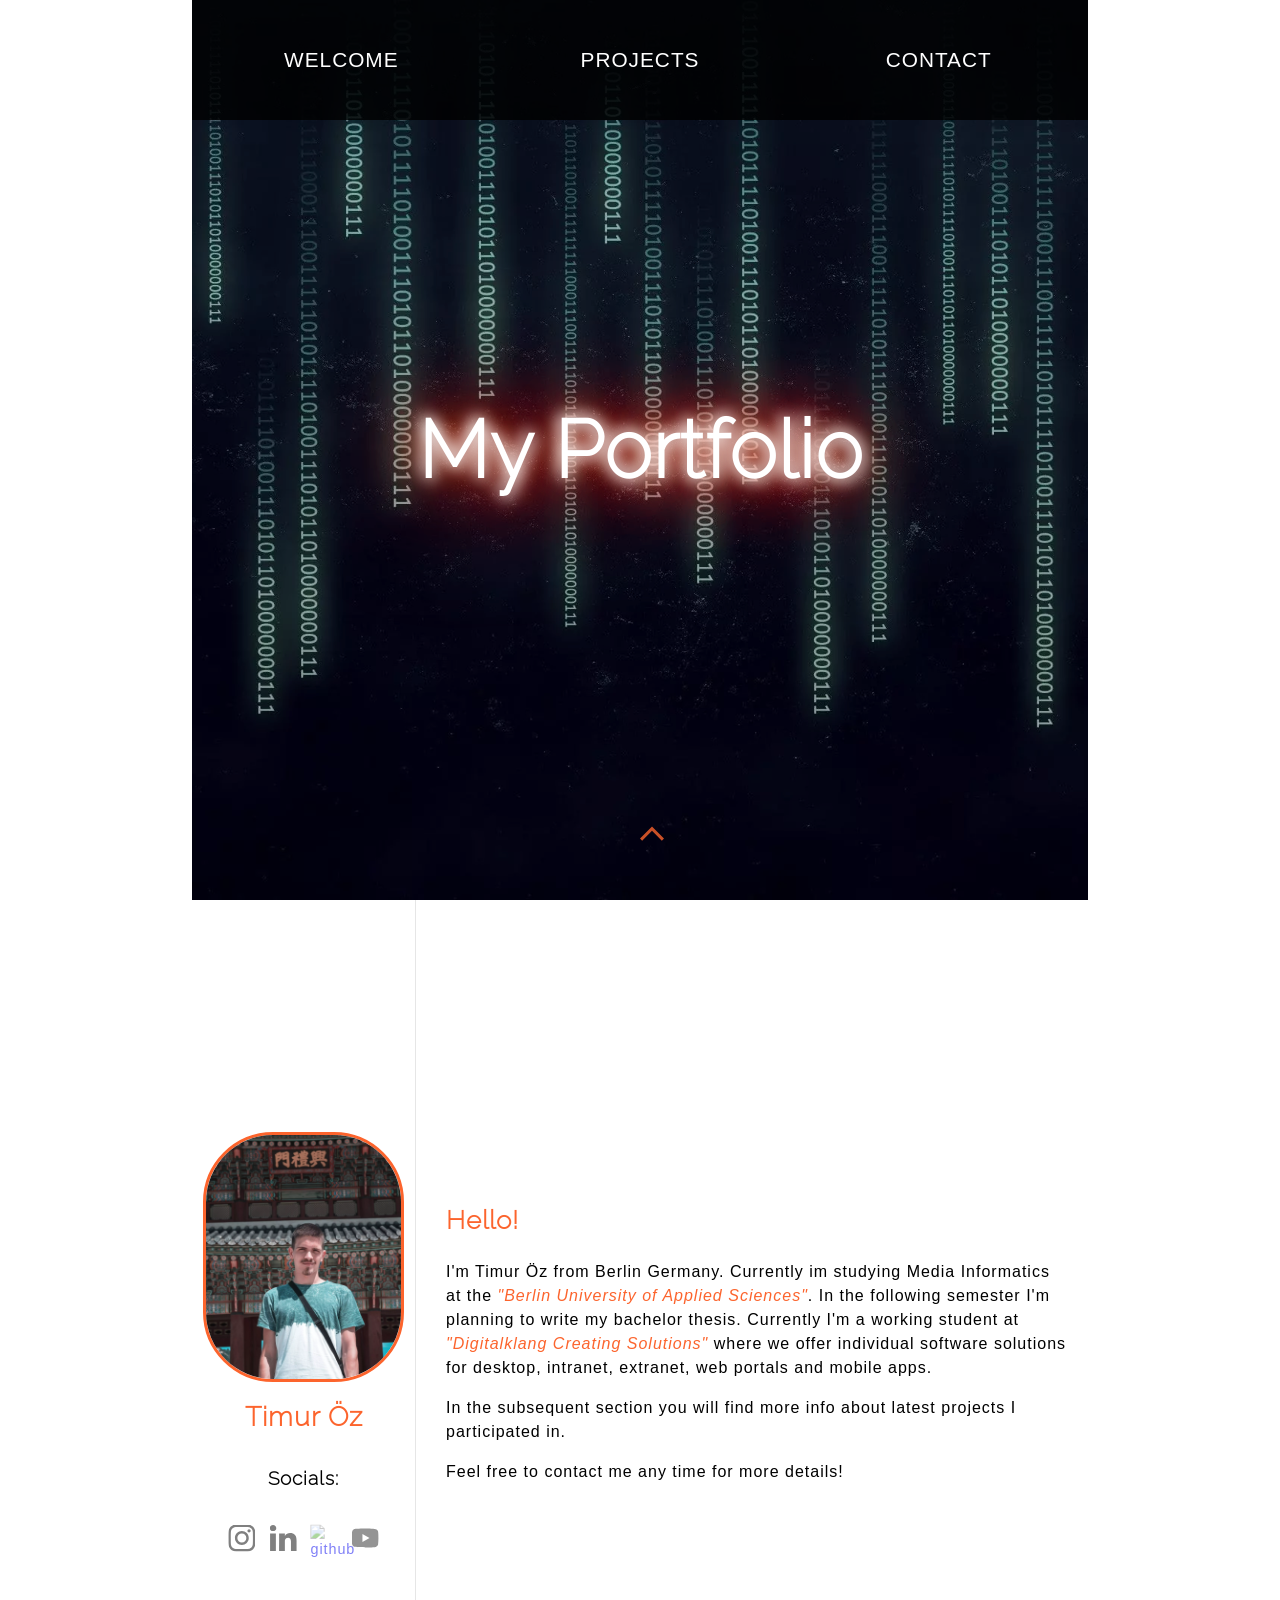
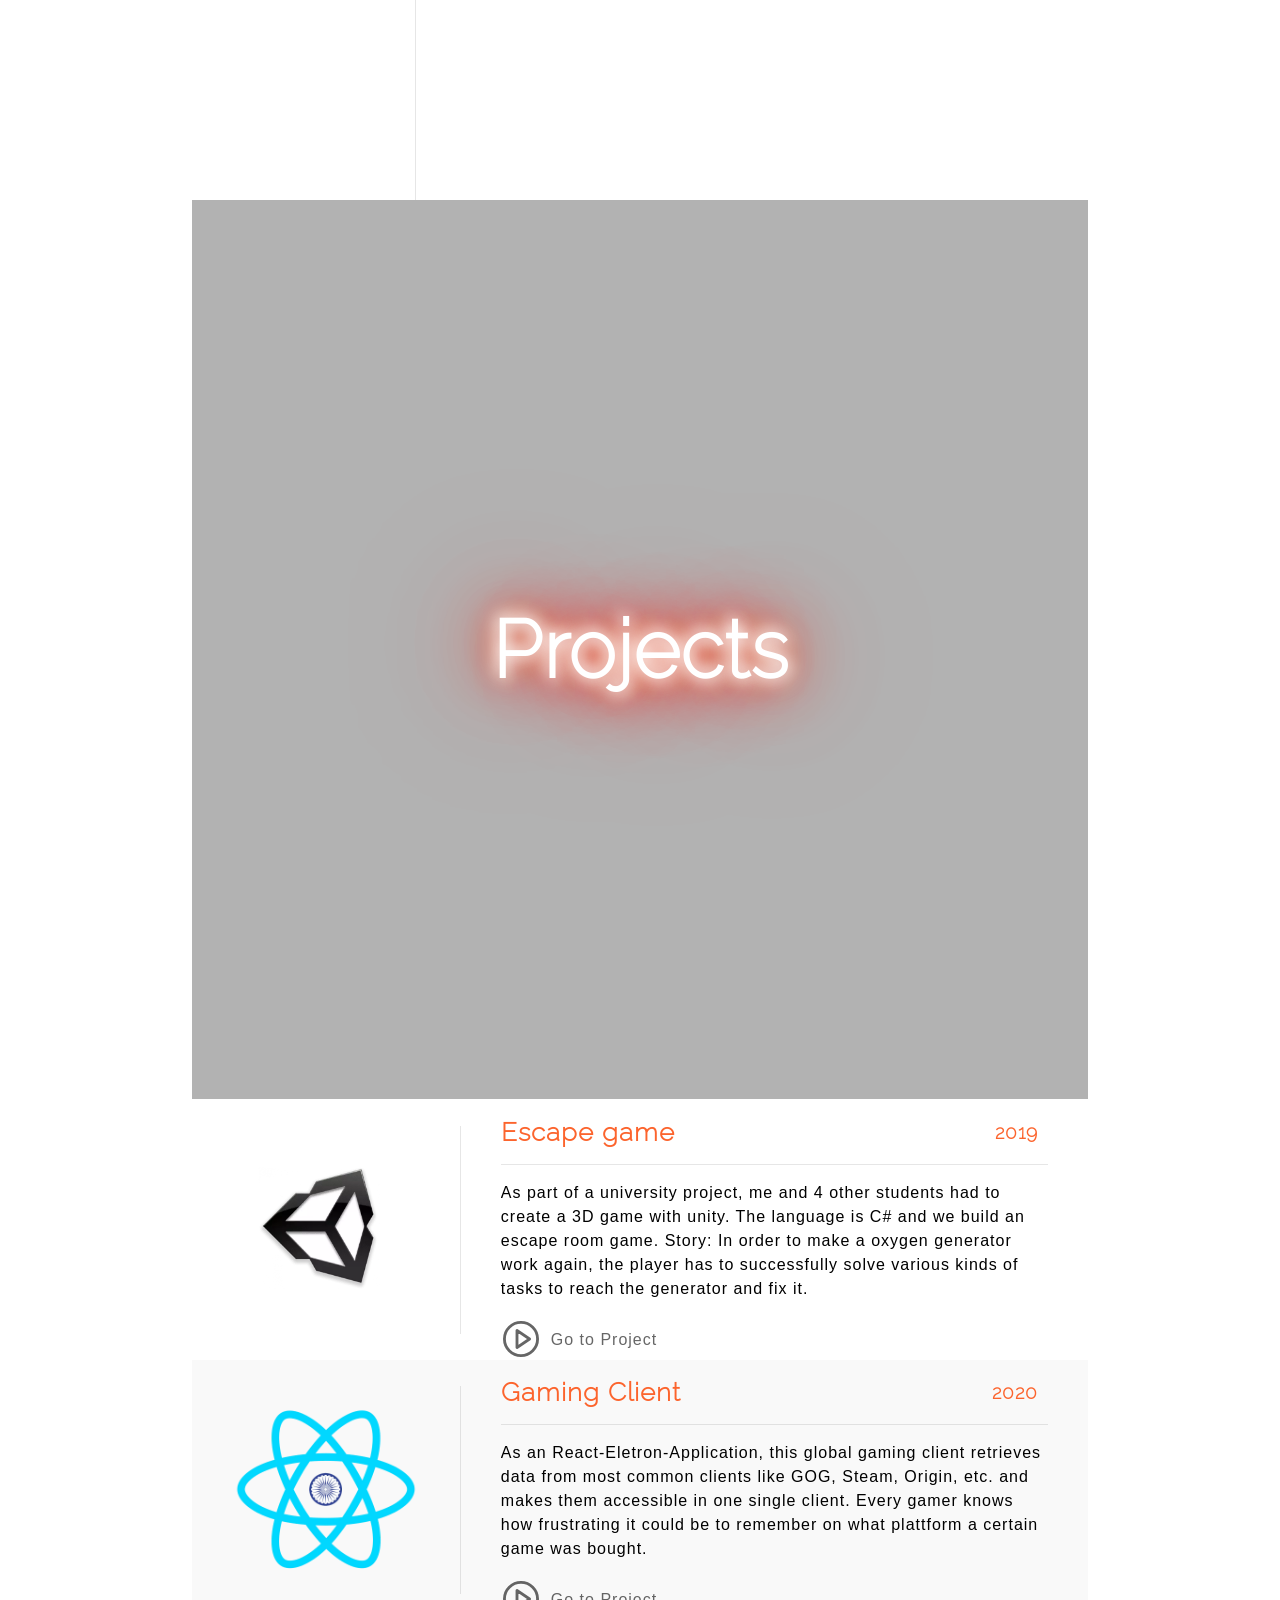
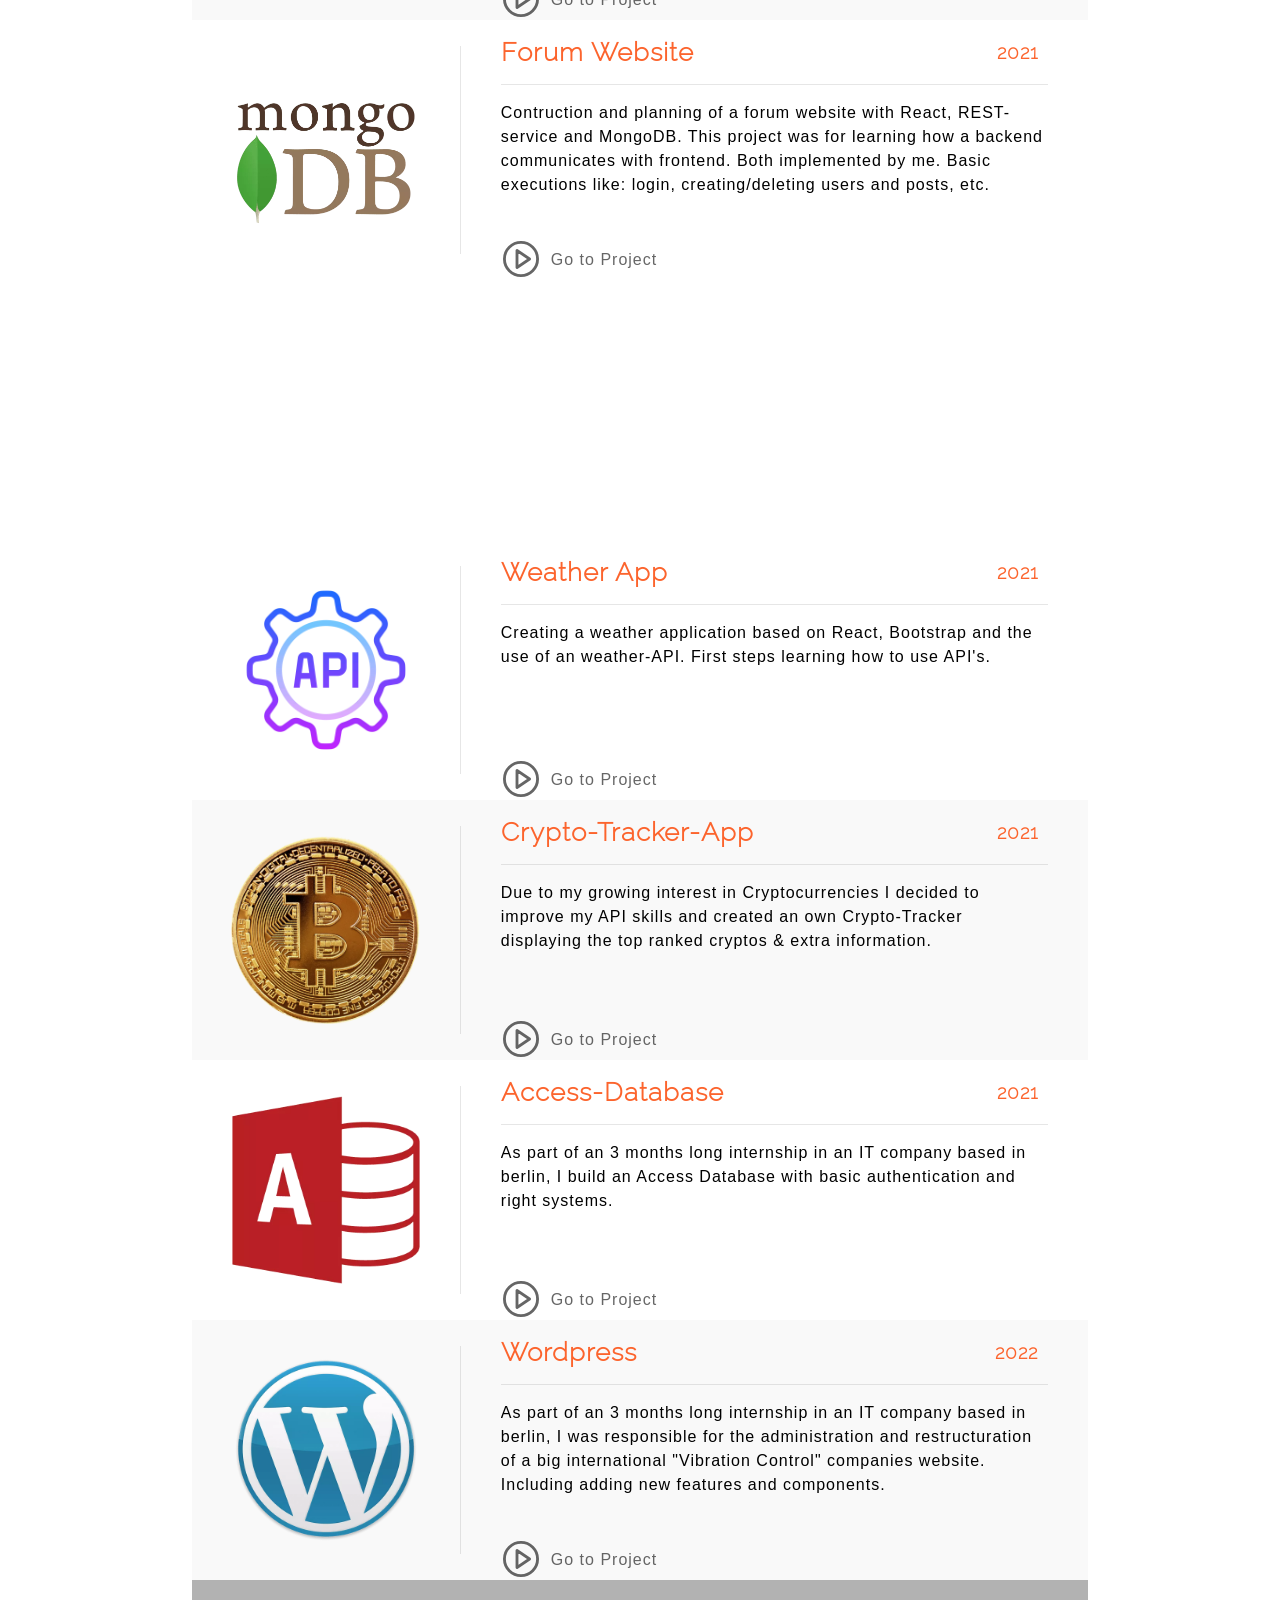
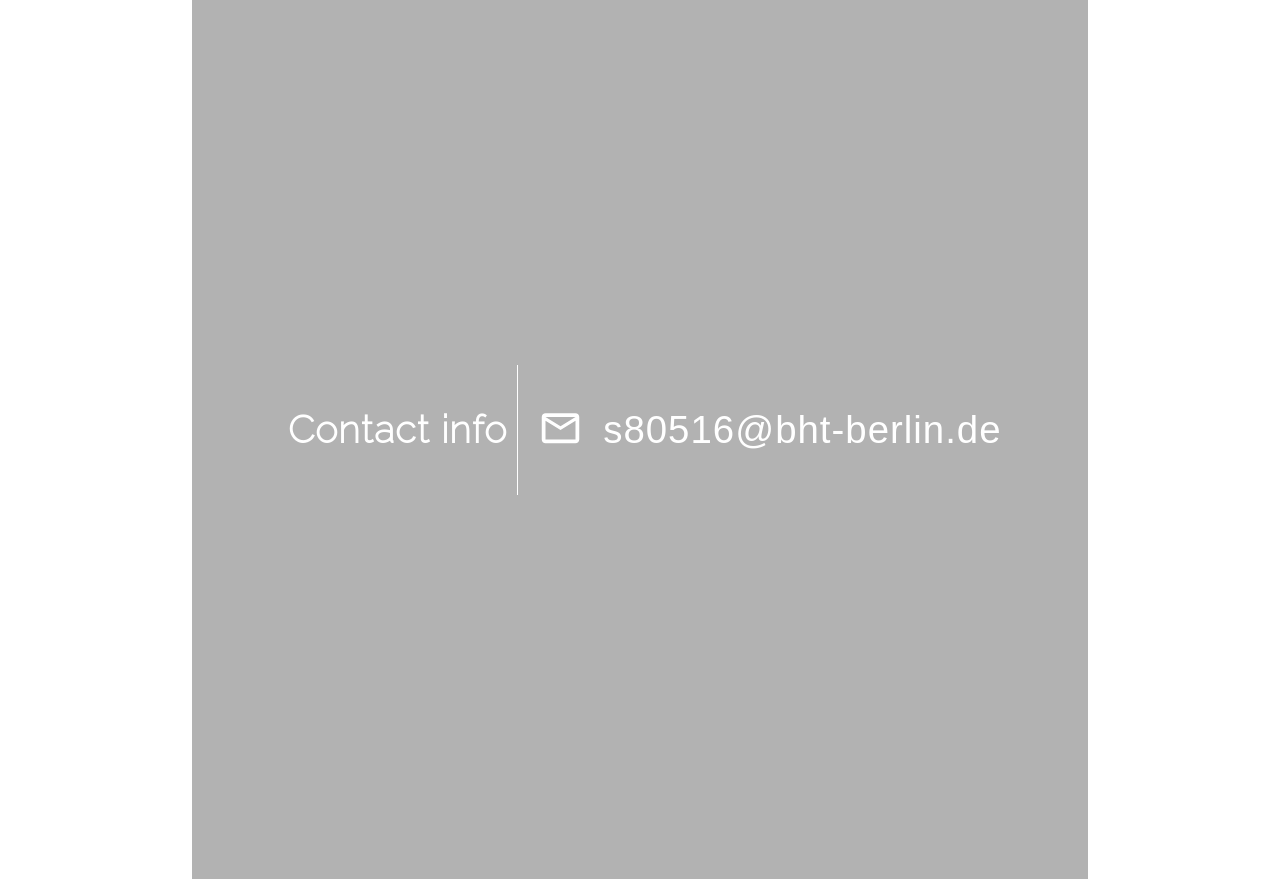
==== index.html @ 9079629c "-implement cookie banner and settings" ====
<!DOCTYPE html>
<html lang="de">

<head>
    <meta charset="utf-8">
    <meta name="description" content="Personal portfolio of the Developer Timur Öz based in Berlin Germany and his recent projects. Using common programming languages like CSS, Javascript, java etc.">
    <meta name="keywords" content="Portfolio, Timur Öz, Timur, HTML, CSS, JavaScript, developer, frontend, backend, student">
    <meta name="author" content="Timur Öz">
    <meta name="viewport" content="width=device-width, initial-scale=1.0">
    <title>Timur Öz Portfolio</title>
    <link rel="preload" as="image" href="./images/background1.webp" />
    <link rel="icon" type="image/x-icon" href="/images/favicon.ico">
    <link rel="stylesheet" href="css/styles.css">
    <link rel="stylesheet" href="./cookie-consent/cookieconsent.css" media="print" onload="this.media='all'">
    <script src="https://ajax.googleapis.com/ajax/libs/jquery/1.11.0/jquery.min.js"></script>
    <script src="./javascript/parallax.min.js"></script>
    <script src="./js/scroll-indicator.js"></script>
    <script src="./js/observer.js" defer></script>
    <script src="./js/headerscroll.js" defer></script>

    <!-- for Social Media  -->
    <meta property="og:title" content="Timur Öz Portfolio" />
    <meta property="og:description" content="Personal portfolio of the Developer Timur Öz based in Berlin Germany and his recent projects. Using common programming languages like CSS, Javascript, java etc." />
    <meta property="og:url" content="https://timur-portfolio.com/" />
    <meta property="og:image" content="./images/profilepic.webp" />
</head>

<body>
    <script defer src="./cookie-consent/cookieconsent.js"></script>
    <script defer src="./cookie-consent/cookieconsent-init.js"></script>
    <header id="header-effect">
        <nav>
            <a href="#home">Welcome</a>

            <a href="#projects">Projects</a>

            <a href="#contact">Contact</a>
        </nav>

    </header>
    <div class="main-content" id="start">
        <script>
            window.addEventListener('scroll', () => {
                var element = document.getElementById("scroll-top");
                var scroll_down = document.getElementById("scroll-down");
                const scrolled = window.scrollY;
                if (Math.ceil(scrolled) >= 800) {
                    element.style.opacity = ".8";
                } else {
                    element.style.opacity = "0";
                }
                if (Math.ceil(scrolled) >= 400) {
                    scroll_down.style.opacity = "0";
                } else {
                    scroll_down.style.opacity = ".8";
                }
            })
        </script>
        <!-- Scroll to top button -->
        <div class="back-to-top" id="scroll-top">
            <a href="#">
                <svg xmlns="http://www.w3.org/2000/svg" height="48" width="48"><path d="M14.15 30.75 12 28.6 24 16.6 36 28.55 33.85 30.7 24 20.85Z"/></svg>
            </a>
        </div>
        <!-- Scroll down button -->
        <div class="scroll-down" id="scroll-down">
            <a href="#home">
                <svg xmlns="http://www.w3.org/2000/svg" height="48" width="48"><path d="M14.15 30.75 12 28.6 24 16.6 36 28.55 33.85 30.7 24 20.85Z"/></svg>
            </a>
        </div>
        <!-- Progress bar -->
        <div class="progress-container">
            <div class="progress-bar" id="myBar"></div>
        </div>
        <div class="parallax" data-parallax="scroll" data-image-src="./images/background1.webp" alt="background1">
            <div class="blur">
                <h2>My Portfolio</h2>
            </div>
        </div>
        <div class="welcome-profile">
            <div class="profile" id="home">
                <div class="image-container fade-in">
                    <img src="./images/profilepic.webp" alt="profile pic" />
                </div>
                <div class="profile-info fade-in">
                    <h3>Timur Öz</h3>
                    <h4> Socials:</h4>
                    <div class="socials">
                        <a class="pop-in" href="https://www.instagram.com/timur_oez/">
                            <img src="./svg/instagram.svg" alt="instagram" />
                        </a>
                        <a class="pop-in" href="https://www.linkedin.com/in/timur-%C3%B6z-71320a222/">
                            <img src="./svg/linkedin.svg" alt="linkedin" />
                        </a>
                        <a class="pop-in" href="https://github.com/lireboy">
                            <img src="./svg/github.svg" alt="github" />
                        </a>
                        <a class="pop-in" href="https://www.youtube.com/channel/UCCC3QklKgU7-lWphagZtdlA">
                            <img src="./svg/youtube.svg" alt="youtube" />
                        </a>
                    </div>
                </div>
                <!-- <div class="counter">
                        <h5>Visitors in total:</h5>
                        <a target="_blank"><img class="counter-image" src="https://www.webfreecounter.com/hit.php?id=gmqdaxp&nd=6&style=71" alt="web counter"></a>                    
                    </div> -->
            </div>
            <div class="welcome-text fade-in">
                <h2>Hello!</h2>
                <p>I'm Timur Öz from Berlin Germany. Currently im studying Media Informatics at the <a style="font-style: italic;" href="https://www.bht-berlin.de/">"Berlin University of Applied Sciences"</a>. In the following semester I'm planning to write
                    my bachelor thesis. Currently I'm a working student at <a style="font-style: italic;" href="https://www.digitalklang.de/">"Digitalklang Creating Solutions"</a> where we offer individual software solutions for desktop, intranet, extranet,
                    web portals and mobile apps.</p>
                <p>In the subsequent section you will find more info about latest projects I participated in. </p>
                <p>Feel free to contact me any time for more details!</p>
            </div>

        </div>
        <div class="parallax" data-parallax="scroll" data-image-src="./images/background2.webp" alt="background2">
            <div class="blur">
                <h2>Projects</h2>
            </div>
        </div>
        <div id="projects" class="projects">
            <div class="project-cards slide-in">
                <div class="project-img">
                    <img src="./images/unity.webp" alt="unity" />
                </div>
                <div class="project-info">
                    <div class="info-title">
                        <h2>Escape game</h2>
                        <h4>2019</h4>
                    </div>
                    <div class="info-text">
                        <p>As part of a university project, me and 4 other students had to create a 3D game with unity. The language is C# and we build an escape room game. Story: In order to make a oxygen generator work again, the player has to successfully
                            solve various kinds of tasks to reach the generator and fix it. </p>
                    </div>
                    <div class="goto-project">
                        <a class="play" href="https://github.com/lireboy/gamedev">
                            <svg id="play-button" viewBox="-5 -5 70 70" style="enable-background:new 0 0 60 60;" xml:space="preserve">

                                        <path d="M45.563,29.174l-22-15c-0.307-0.208-0.703-0.231-1.031-0.058C22.205,14.289,22,14.629,22,15v30
                                            c0,0.371,0.205,0.711,0.533,0.884C22.679,45.962,22.84,46,23,46c0.197,0,0.394-0.059,0.563-0.174l22-15
                                            C45.836,30.64,46,30.331,46,30S45.836,29.36,45.563,29.174z M24,43.107V16.893L43.225,30L24,43.107z"/>
                                        <path d="M30,0C13.458,0,0,13.458,0,30s13.458,30,30,30s30-13.458,30-30S46.542,0,30,0z M30,58C14.561,58,2,45.439,2,30
                                            S14.561,2,30,2s28,12.561,28,28S45.439,58,30,58z"/>

                                </svg>
                        </a>
                        <a href="https://github.com/lireboy/gamedev">
                            <p>Go to Project</p>
                        </a>
                    </div>
                </div>
            </div>
            <!-- ----------------new card-------------- -->
            <div class="project-cards slide-in">
                <div class="project-img">
                    <img class="img-animation" src="./images/react.webp" alt="react" />
                </div>
                <div class="project-info">
                    <div class="info-title">
                        <h2>Gaming Client</h2>
                        <h4>2020</h4>
                    </div>
                    <div class="info-text">
                        <p>As an React-Eletron-Application, this global gaming client retrieves data from most common clients like GOG, Steam, Origin, etc. and makes them accessible in one single client. Every gamer knows how frustrating it could be to remember
                            on what plattform a certain game was bought. </p>
                    </div>
                    <div class="goto-project">
                        <a class="play" href="https://github.com/lireboy/universe">
                            <svg id="play-button" viewBox="-5 -5 70 70" style="enable-background:new 0 0 60 60;" xml:space="preserve">

                                        <path d="M45.563,29.174l-22-15c-0.307-0.208-0.703-0.231-1.031-0.058C22.205,14.289,22,14.629,22,15v30
                                            c0,0.371,0.205,0.711,0.533,0.884C22.679,45.962,22.84,46,23,46c0.197,0,0.394-0.059,0.563-0.174l22-15
                                            C45.836,30.64,46,30.331,46,30S45.836,29.36,45.563,29.174z M24,43.107V16.893L43.225,30L24,43.107z"/>
                                        <path d="M30,0C13.458,0,0,13.458,0,30s13.458,30,30,30s30-13.458,30-30S46.542,0,30,0z M30,58C14.561,58,2,45.439,2,30
                                            S14.561,2,30,2s28,12.561,28,28S45.439,58,30,58z"/>

                                </svg>
                        </a>
                        <a href="https://github.com/lireboy/universe">
                            <p>Go to Project</p>
                        </a>
                    </div>
                </div>
            </div>
            <!-- ------------------new card-------------- -->
            <div class="project-cards slide-in">
                <div class="project-img">
                    <img src="./images/mongodb.webp" alt="mongodb" />
                </div>
                <div class="project-info">
                    <div class="info-title">
                        <h2>Forum Website</h2>
                        <h4>2021</h4>
                    </div>
                    <div class="info-text">
                        <p>Contruction and planning of a forum website with React, REST-service and MongoDB. This project was for learning how a backend communicates with frontend. Both implemented by me. Basic executions like: login, creating/deleting users
                            and posts, etc. </p>
                    </div>
                    <div class="goto-project">
                        <a class="play" href="https://github.com/lireboy/forumPage">
                            <svg id="play-button" viewBox="-5 -5 70 70" style="enable-background:new 0 0 60 60;" xml:space="preserve">

                                        <path d="M45.563,29.174l-22-15c-0.307-0.208-0.703-0.231-1.031-0.058C22.205,14.289,22,14.629,22,15v30
                                            c0,0.371,0.205,0.711,0.533,0.884C22.679,45.962,22.84,46,23,46c0.197,0,0.394-0.059,0.563-0.174l22-15
                                            C45.836,30.64,46,30.331,46,30S45.836,29.36,45.563,29.174z M24,43.107V16.893L43.225,30L24,43.107z"/>
                                        <path d="M30,0C13.458,0,0,13.458,0,30s13.458,30,30,30s30-13.458,30-30S46.542,0,30,0z M30,58C14.561,58,2,45.439,2,30
                                            S14.561,2,30,2s28,12.561,28,28S45.439,58,30,58z"/>

                                </svg>
                        </a>
                        <a href="https://github.com/lireboy/forumPage">
                            <p>Go to Project</p>
                        </a>
                    </div>
                </div>
            </div>
            <!-- ------------------new card-------------- -->
            <div class="project-cards slide-in">
                <div class="project-img">
                    <img src="./images/android.webp" alt="android" />
                </div>
                <div class="project-info">
                    <div class="info-title">
                        <h2>GPS-Timer App</h2>
                        <h4>2021</h4>
                    </div>
                    <div class="info-text">
                        <p>An android application to automatically record the time between two pre-defined speed variables. Uses the phones build it GPS and starts the timer automatically after the start speed is exceeded.</p>
                    </div>
                    <div class="goto-project">
                        <a class="play" href="https://github.com/lireboy/GPS-Timer">
                            <svg id="play-button" viewBox="-5 -5 70 70" style="enable-background:new 0 0 60 60;" xml:space="preserve">

                                        <path d="M45.563,29.174l-22-15c-0.307-0.208-0.703-0.231-1.031-0.058C22.205,14.289,22,14.629,22,15v30
                                            c0,0.371,0.205,0.711,0.533,0.884C22.679,45.962,22.84,46,23,46c0.197,0,0.394-0.059,0.563-0.174l22-15
                                            C45.836,30.64,46,30.331,46,30S45.836,29.36,45.563,29.174z M24,43.107V16.893L43.225,30L24,43.107z"/>
                                        <path d="M30,0C13.458,0,0,13.458,0,30s13.458,30,30,30s30-13.458,30-30S46.542,0,30,0z M30,58C14.561,58,2,45.439,2,30
                                            S14.561,2,30,2s28,12.561,28,28S45.439,58,30,58z"/>

                                </svg>
                        </a>
                        <a href="https://github.com/lireboy/GPS-Timer">
                            <p>Go to Project</p>
                        </a>
                    </div>
                </div>
            </div>
            <!-- ------------------new card-------------- -->
            <div class="project-cards slide-in">
                <div class="project-img">
                    <img src="./images/api.webp" alt="api" />
                </div>
                <div class="project-info">
                    <div class="info-title">
                        <h2>Weather App</h2>
                        <h4>2021</h4>
                    </div>
                    <div class="info-text">
                        <p>Creating a weather application based on React, Bootstrap and the use of an weather-API. First steps learning how to use API's.</p>
                    </div>
                    <div class="goto-project">
                        <a class="play" href="https://github.com/lireboy/wetter-app">
                            <svg id="play-button" viewBox="-5 -5 70 70" style="enable-background:new 0 0 60 60;" xml:space="preserve">

                                        <path d="M45.563,29.174l-22-15c-0.307-0.208-0.703-0.231-1.031-0.058C22.205,14.289,22,14.629,22,15v30
                                            c0,0.371,0.205,0.711,0.533,0.884C22.679,45.962,22.84,46,23,46c0.197,0,0.394-0.059,0.563-0.174l22-15
                                            C45.836,30.64,46,30.331,46,30S45.836,29.36,45.563,29.174z M24,43.107V16.893L43.225,30L24,43.107z"/>
                                        <path d="M30,0C13.458,0,0,13.458,0,30s13.458,30,30,30s30-13.458,30-30S46.542,0,30,0z M30,58C14.561,58,2,45.439,2,30
                                            S14.561,2,30,2s28,12.561,28,28S45.439,58,30,58z"/>

                                </svg>
                        </a>
                        <a href="https://github.com/lireboy/wetter-app">
                            <p>Go to Project</p>
                        </a>
                    </div>
                </div>
            </div>
            <!-- ------------------new card-------------- -->
            <div class="project-cards slide-in">
                <div class="project-img">
                    <img src="./images/bitcoin.webp" alt="bitcoin" />
                </div>
                <div class="project-info">
                    <div class="info-title">
                        <h2>Crypto-Tracker-App</h2>
                        <h4>2021</h4>
                    </div>
                    <div class="info-text">
                        <p>Due to my growing interest in Cryptocurrencies I decided to improve my API skills and created an own Crypto-Tracker displaying the top ranked cryptos & extra information.</p>
                    </div>
                    <div class="goto-project">
                        <a class="play" href="https://timurs-crypto.netlify.app">
                            <svg id="play-button" viewBox="-5 -5 70 70" style="enable-background:new 0 0 60 60;" xml:space="preserve">

                                        <path d="M45.563,29.174l-22-15c-0.307-0.208-0.703-0.231-1.031-0.058C22.205,14.289,22,14.629,22,15v30
                                            c0,0.371,0.205,0.711,0.533,0.884C22.679,45.962,22.84,46,23,46c0.197,0,0.394-0.059,0.563-0.174l22-15
                                            C45.836,30.64,46,30.331,46,30S45.836,29.36,45.563,29.174z M24,43.107V16.893L43.225,30L24,43.107z"/>
                                        <path d="M30,0C13.458,0,0,13.458,0,30s13.458,30,30,30s30-13.458,30-30S46.542,0,30,0z M30,58C14.561,58,2,45.439,2,30
                                            S14.561,2,30,2s28,12.561,28,28S45.439,58,30,58z"/>

                                </svg>
                        </a>
                        <a href="https://timurs-crypto.netlify.app">
                            <p>Go to Project</p>
                        </a>
                    </div>
                </div>
            </div>
            <!-- ------------------new card-------------- -->
            <div class="project-cards slide-in">
                <div class="project-img">
                    <img src="./images/access.webp" alt="microsoft access" />
                </div>
                <div class="project-info">
                    <div class="info-title">
                        <h2>Access-Database</h2>
                        <h4>2021</h4>
                    </div>
                    <div class="info-text">
                        <p>As part of an 3 months long internship in an IT company based in berlin, I build an Access Database with basic authentication and right systems.</p>
                    </div>
                    <div class="goto-project">
                        <a class="play" href="https://github.com/lireboy/Access-database">
                            <svg id="play-button" viewBox="-5 -5 70 70" style="enable-background:new 0 0 60 60;" xml:space="preserve">

                                        <path d="M45.563,29.174l-22-15c-0.307-0.208-0.703-0.231-1.031-0.058C22.205,14.289,22,14.629,22,15v30
                                            c0,0.371,0.205,0.711,0.533,0.884C22.679,45.962,22.84,46,23,46c0.197,0,0.394-0.059,0.563-0.174l22-15
                                            C45.836,30.64,46,30.331,46,30S45.836,29.36,45.563,29.174z M24,43.107V16.893L43.225,30L24,43.107z"/>
                                        <path d="M30,0C13.458,0,0,13.458,0,30s13.458,30,30,30s30-13.458,30-30S46.542,0,30,0z M30,58C14.561,58,2,45.439,2,30
                                            S14.561,2,30,2s28,12.561,28,28S45.439,58,30,58z"/>

                                </svg>
                        </a>
                        <a href="https://github.com/lireboy/Access-database">
                            <p>Go to Project</p>
                        </a>
                    </div>
                </div>
            </div>
            <!-- ------------------new card-------------- -->
            <div class="project-cards slide-in">
                <div class="project-img">
                    <img src="./images/wordpress.webp" alt="wordpress" />
                </div>
                <div class="project-info">
                    <div class="info-title">
                        <h2>Wordpress</h2>
                        <h4>2022</h4>
                    </div>
                    <div class="info-text">
                        <p>As part of an 3 months long internship in an IT company based in berlin, I was responsible for the administration and restructuration of a big international "Vibration Control" companies website. Including adding new features and
                            components. </p>
                    </div>
                    <div class="goto-project">
                        <a class="play" href="https://www.gerb.com/">
                            <svg id="play-button" viewBox="-5 -5 70 70" style="enable-background:new 0 0 60 60;" xml:space="preserve">

                                        <path d="M45.563,29.174l-22-15c-0.307-0.208-0.703-0.231-1.031-0.058C22.205,14.289,22,14.629,22,15v30
                                            c0,0.371,0.205,0.711,0.533,0.884C22.679,45.962,22.84,46,23,46c0.197,0,0.394-0.059,0.563-0.174l22-15
                                            C45.836,30.64,46,30.331,46,30S45.836,29.36,45.563,29.174z M24,43.107V16.893L43.225,30L24,43.107z"/>
                                        <path d="M30,0C13.458,0,0,13.458,0,30s13.458,30,30,30s30-13.458,30-30S46.542,0,30,0z M30,58C14.561,58,2,45.439,2,30
                                            S14.561,2,30,2s28,12.561,28,28S45.439,58,30,58z"/>

                                </svg>
                        </a>
                        <a href="https://www.gerb.com/">
                            <p>Go to Project</p>
                        </a>
                    </div>
                </div>
            </div>
        </div>
        <div id="contact" class="parallax-footer" data-parallax="scroll" data-image-src="./images/background3.webp" alt="background3">
            <div class="blur">
                <div class="contact-title">
                    <h1>Contact info</h1>
                </div>
                <div class="info">
                    <a href="mailto:s80516@bht-berlin.de?subject=greetings&body=Hello Timur Öz,">
                        <img src="./svg/email-outline.svg" alt="email" />
                    </a>
                    <a href='mailto:s80516@bht-berlin.de?subject=Me&body=Hello Timur Öz'>
                        <p>s80516@bht-berlin.de</p>
                    </a>

                </div>
            </div>
        </div>
    </div>
</body>

</body>

</html>
---- css/styles.css ----
@font-face {
  font-family: "Lato";
  src: url(../css/fonts/lato.woff2);
}
@font-face {
  font-family: "Raleway";
  src: url(../css/fonts/raleway.woff2);
}
:root {
  font-family: "Lato", sans-serif;
  line-height: 1.5;
  letter-spacing: 1px;
  font-size: 16px;
}

h1, h2, h3 {
  font-family: "Raleway", sans-serif;
  font-size: 1.6rem;
}

h4 {
  font-family: "Raleway", sans-serif;
  font-size: 1.2rem;
}

h5 {
  font-family: "Raleway", sans-serif;
  font-size: 0.8rem;
}

:root {
  /* Set neon color */
  --neon-text-color: #f40;
}

.main-content {
  width: 100%;
  height: 100%;
}

.parallax {
  display: flex;
  flex-direction: column;
  justify-content: center;
  align-items: center;
  min-height: 100vh;
  min-width: 100%;
  background: transparent;
}
.parallax .blur {
  display: flex;
  align-items: center;
  justify-content: center;
  width: 100%;
  height: 100vh;
  backdrop-filter: brightness(70%);
}
.parallax .blur h2 {
  color: white;
  font-size: 5rem;
  text-align: center;
  text-shadow: -0.2rem -0.2rem 1rem #fff, 0.2rem 0.2rem 1rem #fff, 0 0 2rem var(--neon-text-color), 0 0 4rem var(--neon-text-color), 0 0 6rem var(--neon-text-color), 0 0 8rem var(--neon-text-color), 0 0 10rem var(--neon-text-color);
  box-shadow: 0 0 0.5rem #fff, inset 0 0 0.5rem #fff, 0 0 2rem var(--neon-border-color), inset 0 0 2rem var(--neon-border-color), 0 0 4rem var(--neon-border-color), inset 0 0 4rem var(--neon-border-color);
}
@media screen and (min-width: 401px) {
  .parallax .blur h2 {
    animation: flicker 1.5s infinite alternate;
  }
}

.scroll-down {
  position: fixed;
  display: flex;
  align-items: center;
  justify-content: center;
  z-index: 1000;
  opacity: 1;
  transform-origin: center;
  top: 90vh;
  left: 50%;
  margin-left: -12px;
  animation: arrow-down-animation 2s infinite alternate;
}
.scroll-down svg {
  fill: rgb(252, 100, 45);
}

.back-to-top {
  position: fixed;
  display: flex;
  align-items: center;
  justify-content: center;
  z-index: 1000;
  opacity: 0;
  right: 7%;
  bottom: 40px;
  padding: 5px;
  transition: 200ms;
  transform: scale(2);
}
.back-to-top svg {
  fill: rgb(252, 100, 45);
}

.back-to-top:hover {
  transform: scale(2.4);
}

@media screen and (max-width: 820px) {
  .back-to-top {
    transform: scale(1.5) !important;
  }
}
.welcome-profile {
  display: flex;
  flex-flow: row;
  align-items: center;
  width: 100%;
  height: 100vh;
  background-color: white;
  z-index: 20;
}

.projects {
  display: flex;
  flex-direction: column;
  justify-content: space-between;
  align-items: center;
  overflow-x: hidden;
  width: 100%;
  height: fit-content;
  background-color: white;
}
.projects > div:nth-child(even) {
  background-color: rgba(194, 194, 194, 0.1);
}

.profile {
  display: flex;
  flex-flow: column nowrap;
  min-width: 25%;
  height: 100%;
  align-items: center;
  justify-content: center;
  padding: 10px;
  border-right: 1px solid rgba(128, 128, 128, 0.2);
  overflow: hidden;
}

.welcome-text {
  width: fit-content;
  height: fit-content;
  padding: 0px 20px 20px 20px;
  margin-left: 10px;
  overflow: hidden;
  font-size: inherit;
}
.welcome-text h2 {
  color: rgb(252, 100, 45);
}
.welcome-text a {
  color: rgb(252, 100, 45);
}
.welcome-text a:hover {
  filter: brightness(80%);
}

@media screen and (max-width: 400px) {
  .welcome-text {
    font-size: 14px;
  }
}
.image-container {
  display: inherit;
  justify-content: center;
  align-items: center;
  height: 250px;
  margin-bottom: 5px;
  overflow: hidden;
}
.image-container img {
  height: 100%;
  width: 100%;
  border-radius: 70px;
  border: 3px solid;
  border-color: rgb(252, 100, 45);
  object-fit: cover;
}

.profile-info {
  display: inherit;
  flex-flow: column;
  align-items: inherit;
  justify-content: flex-end;
  padding: 10px;
  width: 100%;
  background-color: rgba(255, 255, 255, 0.3);
  border-radius: 20px;
}
.profile-info h3 {
  margin-top: 0px;
  color: rgb(252, 100, 45);
  font-size: 3vh;
}
.profile-info h4 {
  margin-top: 0px;
}

.socials {
  height: 40px;
  width: 100%;
  display: flex;
  flex-flow: row;
  justify-content: space-around;
  align-items: center;
  transform: scale(0.9);
}

@media screen and (max-width: 500px) {
  .socials {
    flex-flow: column;
    align-items: center;
    height: 150px;
    justify-content: space-between;
  }
}
.socials a {
  width: 30px;
  height: 30px;
  filter: opacity(0.5);
  transition: all 150ms ease-in-out;
}
.socials a img {
  height: 100%;
  width: 100%;
}

.socials a:hover {
  transform: scale(1.3);
  filter: opacity(1);
}

.counter {
  display: flex;
  flex-direction: column;
  align-items: center;
  justify-content: center;
}
.counter a {
  filter: opacity(90%);
  margin-top: -10px;
  padding: 0px;
}

.project-cards {
  display: flex;
  flex-direction: row;
  align-items: center;
  justify-content: center;
  width: 100%;
  height: 260px;
}
.project-cards .project-img {
  display: flex;
  align-items: center;
  padding: 10px;
  justify-content: center;
  min-width: 30%;
  max-width: 30%;
  height: 80%;
  border-right: 1px solid;
  margin-bottom: 0px !important;
  border-right: 1px rgba(128, 128, 128, 0.2) solid;
}
.project-cards .project-img img {
  max-width: 100%;
  max-height: 100%;
  object-fit: cover;
}
.project-cards .project-info {
  display: flex;
  padding: 0 40px 0 40px;
  flex-direction: column;
  justify-content: space-between;
  align-items: flex-start;
  width: auto;
  height: 100%;
  overflow: hidden;
}
.project-cards .project-info .info-title {
  display: flex;
  flex-flow: row nowrap;
  align-items: center;
  justify-content: space-between;
  width: 100%;
  height: 25%;
  border-bottom: 1px rgba(128, 128, 128, 0.2) solid;
}
.project-cards .project-info .info-title h2 {
  color: rgb(252, 100, 45);
}
@media screen and (max-width: 800px) {
  .project-cards .project-info .info-title h2 {
    font-size: 4vw;
  }
}
.project-cards .project-info .info-title h4 {
  margin-right: 10px;
  color: rgb(252, 100, 45);
}
.project-cards .project-info .info-text {
  height: 60%;
  overflow-y: auto;
}
.project-cards .project-info .goto-project {
  box-sizing: border-box;
  border-radius: 100px;
  height: 15%;
  width: 170px;
  margin-top: 8px;
  margin-bottom: 2px;
  filter: opacity(0.6);
  transition: all 150ms ease-in-out;
}
.project-cards .project-info .goto-project .play {
  float: left;
  width: 40px;
  height: 40px;
  margin-right: 10px;
}
.project-cards .project-info .goto-project .play #play-button path {
  fill: transparent;
  stroke-width: 3;
  stroke: black;
}
.project-cards .project-info .goto-project p {
  height: 100%;
  margin-top: 9px;
  color: inherit;
}
.project-cards .project-info .goto-project a:link, .project-cards .project-info .goto-project a:visited {
  color: inherit;
}
.project-cards .project-info .goto-project:hover {
  transform: scale(1.05);
  background-color: rgba(0, 0, 0, 0.05);
}

.project-img {
  -webkit-animation-name: img-animation;
  animation-name: img-animation;
  -webkit-transform-origin: center;
  transform-origin: center;
}
.project-img :hover {
  animation: img-animation 2s;
}

@keyframes arrow-down-animation {
  0% {
    transform: translate(0, 0px) rotate(180deg) scale(2);
  }
  50% {
    transform: translate(0, 20px) rotate(180deg) scale(2);
  }
  100% {
    transform: translate(0, 0px) rotate(180deg) scale(2);
  }
}
@keyframes img-animation {
  from, 0%, to {
    -webkit-transform: translate3d(0, 0, 0);
    transform: translate3d(0, 0, 0);
  }
  11% {
    -webkit-transform: skewX(-12.5deg) skewY(-12.5deg);
    transform: skewX(-12.5deg) skewY(-12.5deg);
  }
  22% {
    -webkit-transform: skewX(6.25deg) skewY(6.25deg);
    transform: skewX(6.25deg) skewY(6.25deg);
  }
  33% {
    -webkit-transform: skewX(-3.125deg) skewY(-3.125deg);
    transform: skewX(-3.125deg) skewY(-3.125deg);
  }
  44% {
    -webkit-transform: skewX(1.5625deg) skewY(1.5625deg);
    transform: skewX(1.5625deg) skewY(1.5625deg);
  }
  55% {
    -webkit-transform: skewX(-0.78125deg) skewY(-0.78125deg);
    transform: skewX(-0.78125deg) skewY(-0.78125deg);
  }
  66% {
    -webkit-transform: skewX(0.390625deg) skewY(0.390625deg);
    transform: skewX(0.390625deg) skewY(0.390625deg);
  }
  77% {
    -webkit-transform: skewX(-0.1953125deg) skewY(-0.1953125deg);
    transform: skewX(-0.1953125deg) skewY(-0.1953125deg);
  }
}
@keyframes flicker {
  0%, 19%, 21%, 23%, 25%, 54%, 56%, 100% {
    text-shadow: -0.2rem -0.2rem 1rem #fff, 0.2rem 0.2rem 1rem #fff, 0 0 2rem var(--neon-text-color), 0 0 4rem var(--neon-text-color), 0 0 6rem var(--neon-text-color), 0 0 8rem var(--neon-text-color), 0 0 10rem var(--neon-text-color);
    box-shadow: 0 0 0.5rem #fff, inset 0 0 0.5rem #fff, 0 0 2rem var(--neon-border-color), inset 0 0 2rem var(--neon-border-color), 0 0 4rem var(--neon-border-color), inset 0 0 4rem var(--neon-border-color);
  }
  20%, 24%, 55% {
    text-shadow: none;
    box-shadow: none;
  }
}
*,
*::after,
*::before {
  box-sizing: border-box;
}

:root {
  display: flex;
  align-items: flex-start;
  justify-content: center;
  width: 100%;
  height: 100vh;
  scroll-behavior: smooth;
}

*::selection {
  background-color: rgb(252, 100, 45);
}

*::-moz-selection {
  background-color: rgb(252, 100, 45);
}

*::-webkit-selection {
  background-color: rgb(252, 100, 45);
}

body {
  width: 70%;
  margin: 0px;
  overflow-x: hidden;
}

@media screen and (max-width: 820px) {
  body {
    width: 100%;
  }
  header nav {
    width: 100% !important;
  }
}
@media screen and (max-width: 400px) {
  header nav a {
    font-size: 1rem !important;
  }
}
header {
  padding: 0px 0px 30px 0px;
  width: 100%;
  height: 150px;
  display: flex;
  position: fixed;
  left: 0;
  top: 0;
  justify-content: center;
  align-items: center;
  flex-wrap: nowrap;
  transition: top 500ms ease-in-out;
  z-index: 15;
}
header nav {
  width: 70%;
  height: 100%;
  position: sticky;
  top: 0;
  display: flex;
  flex-flow: nowrap;
  align-items: center;
  justify-content: space-around;
  background-color: rgba(0, 0, 0, 0.8);
}
header nav a {
  display: flex;
  text-transform: uppercase;
  color: white;
  width: 100%;
  height: 100%;
  font-size: 1.3rem;
  text-decoration: inherit;
  justify-content: center;
  align-items: center;
}

a {
  text-decoration: inherit;
}

a:hover {
  background-color: rgba(255, 255, 255, 0.2);
  cursor: pointer;
}

.footer {
  box-sizing: border-box;
  position: relative;
  display: flex;
  flex-direction: row;
  align-items: center;
  justify-content: center;
  width: 100%;
  height: 200px;
  padding: 20px;
}
.footer .contact-title {
  padding: 10px;
  border-right: 1px rgba(128, 128, 128, 0.2) solid;
}
.footer .info {
  display: flex;
  align-items: center;
  justify-content: flex-start;
  flex-flow: row nowrap;
  width: 80%;
  height: 100%;
  margin-left: 20px;
}
.footer .info a p {
  margin-top: 8px;
  margin-left: 10px;
}

.parallax-footer {
  display: flex;
  flex-direction: column;
  justify-content: center;
  align-items: center;
  min-height: 100vh;
  min-width: 100%;
  background: transparent;
}
.parallax-footer .blur {
  display: flex;
  align-items: center;
  justify-content: center;
  width: 100%;
  height: 100vh;
  backdrop-filter: brightness(70%);
}
.parallax-footer .blur .contact-title {
  padding: 10px;
  border-right: 1px white solid;
}
.parallax-footer .blur h1, .parallax-footer .blur a, .parallax-footer .blur p {
  color: white;
  font-size: 3vw;
}
.parallax-footer .blur img {
  width: 3.5vw;
}
@media screen and (max-width: 800px) {
  .parallax-footer .blur h1, .parallax-footer .blur a, .parallax-footer .blur p {
    font-size: 4vw;
  }
}
@media screen and (max-width: 800px) {
  .parallax-footer .blur img {
    width: 4.5vw;
  }
}
.parallax-footer .blur .info {
  display: flex;
  align-items: center;
  justify-content: flex-start;
  flex-flow: row nowrap;
  width: fit-content;
  height: fit-content;
  margin-left: 20px;
}
.parallax-footer .blur .info a p {
  margin-left: 20px;
}

/* width */
::-webkit-scrollbar {
  display: none;
}

/* The progress container (grey background) */
.progress-container {
  position: fixed;
  left: 0px;
  height: 10px;
  width: 100%;
  z-index: 30;
  opacity: 80%;
}

.progress-bar {
  position: relative;
  height: 5px;
  width: 0%;
  background: red;
  border-radius: 20px;
  z-index: 1000;
  transition: background 250ms ease-in-out;
}

.fade-in {
  opacity: 0;
  transition: opacity 200ms ease-in-out;
}

.fade-in.appear {
  opacity: 1;
}

.slide-in {
  transform: translateX(50%);
  opacity: 0;
  transition: all 400ms ease-in-out;
}

.slide-in.slide-appear {
  transform: translateX(0px);
  opacity: 1;
}

.pop-in {
  opacity: 0;
  transform: scale(4);
}

.pop-in.pop-appear {
  opacity: 1;
  transform: scale(1);
}

/*# sourceMappingURL=styles.css.map */
---- cookie-consent/cookieconsent.css ----
:root {
    --cc-bg: #fff;
    --cc-text: inherit;
    --cc-border-radius: .35em;
    --cc-btn-primary-bg: rgb(252, 100, 45);
    --cc-btn-primary-text: var(--cc-bg);
    --cc-btn-primary-hover-bg: rgb(252, 130, 86);
    --cc-btn-secondary-bg: #eaeff2;
    --cc-btn-secondary-text: var(--cc-text);
    --cc-btn-secondary-hover-bg: #d8e0e6;
    --cc-btn-border-radius: 4px;
    --cc-toggle-bg-off: #919ea6;
    --cc-toggle-bg-on: var(--cc-btn-primary-bg);
    --cc-toggle-bg-readonly: #d5dee2;
    --cc-toggle-knob-bg: #fff;
    --cc-toggle-knob-icon-color: #ecf2fa;
    --cc-block-text: var(--cc-text);
    --cc-cookie-category-block-bg: #f0f4f7;
    --cc-cookie-category-block-bg-hover: #e6e6e6;
    --cc-section-border: #f1f3f5;
    --cc-cookie-table-border: #e9edf2;
    --cc-overlay-bg: rgba(4, 6, 8, .85);
    --cc-webkit-scrollbar-bg: #cfd5db;
    --cc-webkit-scrollbar-bg-hover: #9199a0
}

.c_darkmode {
    --cc-bg: #181b1d;
    --cc-text: #d8e5ea;
    --cc-btn-primary-bg: #a6c4dd;
    --cc-btn-primary-text: #000;
    --cc-btn-primary-hover-bg: #c2dff7;
    --cc-btn-secondary-bg: #33383c;
    --cc-btn-secondary-text: var(--cc-text);
    --cc-btn-secondary-hover-bg: #3e454a;
    --cc-toggle-bg-off: #667481;
    --cc-toggle-bg-on: var(--cc-btn-primary-bg);
    --cc-toggle-bg-readonly: #454c54;
    --cc-toggle-knob-bg: var(--cc-cookie-category-block-bg);
    --cc-toggle-knob-icon-color: var(--cc-bg);
    --cc-block-text: #b3bfc5;
    --cc-cookie-category-block-bg: #23272a;
    --cc-cookie-category-block-bg-hover: #2b3035;
    --cc-section-border: #292d31;
    --cc-cookie-table-border: #2b3035;
    --cc-webkit-scrollbar-bg: #667481;
    --cc-webkit-scrollbar-bg-hover: #9199a0
}

.cc_div *,
.cc_div :after,
.cc_div :before,
.cc_div :hover {
    animation: none;
    background: none;
    border: none;
    border-radius: unset;
    box-shadow: none;
    -webkit-box-sizing: border-box;
    box-sizing: border-box;
    color: inherit;
    float: none;
    font-family: inherit;
    font-size: 1em;
    font-style: inherit;
    font-variant: normal;
    font-weight: inherit;
    height: auto;
    letter-spacing: unset;
    line-height: 1.2;
    margin: 0;
    padding: 0;
    text-align: left;
    text-decoration: none;
    text-transform: none;
    transition: none;
    vertical-align: baseline;
    visibility: unset
}

.cc_div {
    -webkit-font-smoothing: antialiased;
    -moz-osx-font-smoothing: grayscale;
    text-rendering: optimizeLegibility;
    color: #2d4156;
    color: var(--cc-text);
    font-family: -apple-system, BlinkMacSystemFont, Segoe UI, Roboto, Helvetica, Arial, sans-serif, Apple Color Emoji, Segoe UI Emoji, Segoe UI Symbol;
    font-size: 16px;
    font-weight: 400
}

#c-ttl,
#s-bl td:before,
#s-ttl,
.cc_div .b-tl,
.cc_div .c-bn {
    font-weight: 600
}

#cm,
#s-bl .act .b-acc,
#s-inr,
.cc_div .b-tl,
.cc_div .c-bl {
    border-radius: .35em;
    border-radius: var(--cc-border-radius)
}

#s-bl .act .b-acc {
    border-top-left-radius: 0;
    border-top-right-radius: 0
}

.cc_div a,
.cc_div button,
.cc_div input {
    -webkit-appearance: none;
    -moz-appearance: none;
    appearance: none;
    overflow: hidden
}

.cc_div a {
    border-bottom: 1px solid
}

.cc_div a:hover {
    border-color: transparent;
    text-decoration: none
}

#cm-ov,
#cs-ov,
.c--anim #cm,
.c--anim #s-cnt,
.c--anim #s-inr {
    transition: visibility .25s linear, opacity .25s ease, transform .25s ease !important
}

.c--anim .c-bn {
    transition: background-color .25s ease !important
}

.c--anim #cm.bar.slide,
.c--anim #cm.bar.slide+#cm-ov,
.c--anim .bar.slide #s-inr,
.c--anim .bar.slide+#cs-ov {
    transition: visibility .4s ease, opacity .4s ease, transform .4s ease !important
}

#cm.bar.slide,
.cc_div .bar.slide #s-inr {
    opacity: 1;
    transform: translateX(100%)
}

#cm.bar.top.slide,
.cc_div .bar.left.slide #s-inr {
    opacity: 1;
    transform: translateX(-100%)
}

#cm.slide,
.cc_div .slide #s-inr {
    transform: translateY(1.6em)
}

#cm.top.slide {
    transform: translateY(-1.6em)
}

#cm.bar.slide {
    transform: translateY(100%)
}

#cm.bar.top.slide {
    transform: translateY(-100%)
}

.show--consent .c--anim #cm,
.show--consent .c--anim #cm.bar,
.show--settings .c--anim #s-inr,
.show--settings .c--anim .bar.slide #s-inr {
    opacity: 1;
    transform: scale(1);
    visibility: visible !important
}

.show--consent .c--anim #cm.box.middle,
.show--consent .c--anim #cm.cloud.middle {
    transform: scale(1) translateY(-50%)
}

.show--settings .c--anim #s-cnt {
    visibility: visible !important
}

.force--consent.show--consent .c--anim #cm-ov,
.show--settings .c--anim #cs-ov {
    opacity: 1 !important;
    visibility: visible !important
}

#cm {
    background: #fff;
    background: var(--cc-bg);
    bottom: 1.25em;
    box-shadow: 0 .625em 1.875em rgba(0, 0, 0, 0.48);
    font-family: inherit;
    line-height: normal;
    max-width: 24.2em;
    opacity: 0;
    padding: 1.1em 1.5em 1.4em;
    position: fixed;
    right: 1.25em;
    transform: scale(.95);
    visibility: hidden;
    width: 100%;
    z-index: 1
}

#cc_div #cm {
    display: block !important
}

#c-ttl {
    font-size: 1.05em;
    margin-bottom: .7em
}

.cloud #c-ttl {
    margin-top: -.15em
}

#c-txt {
    font-size: .9em;
    line-height: 1.5em
}

.cc_div #c-bns {
    display: flex;
    justify-content: space-between;
    margin-top: 1.4em
}

.cc_div .c-bn {
    background: #eaeff2;
    background: var(--cc-btn-secondary-bg);
    border-radius: 4px;
    border-radius: var(--cc-btn-border-radius);
    color: #2d4156;
    color: var(--cc-btn-secondary-text);
    cursor: pointer;
    display: inline-block;
    flex: 1;
    font-size: .82em;
    padding: 1em 1.7em;
    text-align: center;
    -moz-user-select: none;
    -khtml-user-select: none;
    -webkit-user-select: none;
    -o-user-select: none;
    user-select: none
}

#c-bns button+button,
#s-c-bn,
#s-cnt button+button {
    float: right;
    margin-left: 1em
}

#s-cnt #s-rall-bn {
    float: none
}

#cm .c_link:active,
#cm .c_link:hover,
#s-c-bn:active,
#s-c-bn:hover,
#s-cnt button+button:active,
#s-cnt button+button:hover {
    background: #d8e0e6;
    background: var(--cc-btn-secondary-hover-bg)
}

#s-cnt {
    display: table;
    height: 100%;
    left: 0;
    position: fixed;
    top: 0;
    visibility: hidden;
    width: 100%;
    z-index: 101
}

#s-bl {
    outline: none
}

#s-bl .title {
    margin-top: 1.4em
}

#s-bl .b-bn,
#s-bl .title:first-child {
    margin-top: 0
}

#s-bl .b-acc .p {
    margin-top: 0;
    padding: 1em
}

#s-cnt .b-bn .b-tl {
    background: none;
    display: block;
    font-family: inherit;
    font-size: .95em;
    padding: 1.3em 6.4em 1.3em 2.7em;
    position: relative;
    transition: background-color .25s ease;
    width: 100%
}

#s-cnt .b-bn .b-tl.exp {
    cursor: pointer
}

#s-cnt .act .b-bn .b-tl {
    border-bottom-left-radius: 0;
    border-bottom-right-radius: 0
}

#s-cnt .b-bn .b-tl:active,
#s-cnt .b-bn .b-tl:hover {
    background: #e9eff4;
    background: var(--cc-cookie-category-block-bg-hover)
}

#s-bl .b-bn {
    position: relative
}

#s-bl .c-bl {
    border: 1px solid #f1f3f5;
    border: 1px solid var(--cc-section-border);
    margin-bottom: .5em;
    padding: 1em;
    transition: background-color .25s ease
}

#s-bl .c-bl:hover {
    background: #f0f4f7;
    background: var(--cc-cookie-category-block-bg)
}

#s-bl .c-bl:last-child {
    margin-bottom: .5em
}

#s-bl .c-bl:first-child {
    border: none;
    margin-bottom: 2em;
    margin-top: 0;
    padding: 0;
    transition: none
}

#s-bl .c-bl:not(.b-ex):first-child:hover {
    background: transparent;
    background: unset
}

#s-bl .c-bl.b-ex {
    background: #f0f4f7;
    background: var(--cc-cookie-category-block-bg);
    border: none;
    padding: 0;
    transition: none
}

#s-bl .c-bl.b-ex+.c-bl {
    margin-top: 2em
}

#s-bl .c-bl.b-ex+.c-bl.b-ex {
    margin-top: 0
}

#s-bl .c-bl.b-ex:first-child {
    margin-bottom: 1em;
    margin-bottom: .5em
}

#s-bl .b-acc {
    display: none;
    margin-bottom: 0;
    max-height: 0;
    overflow: hidden;
    padding-top: 0
}

#s-bl .act .b-acc {
    display: block;
    max-height: 100%;
    overflow: hidden
}

#s-cnt .p {
    color: #2d4156;
    color: var(--cc-block-text);
    font-size: .9em;
    line-height: 1.5em;
    margin-top: .85em
}

.cc_div .b-tg .c-tgl:disabled {
    cursor: not-allowed
}

#c-vln {
    display: table-cell;
    position: relative;
    vertical-align: middle
}

#cs {
    bottom: 0;
    left: 0;
    padding: 0 1.7em;
    position: fixed;
    right: 0;
    top: 0;
    width: 100%
}

#cs,
#s-inr {
    height: 100%
}

#s-inr {
    box-shadow: 0 13px 27px -5px rgba(3, 6, 9, .26);
    margin: 0 auto;
    max-width: 45em;
    opacity: 0;
    overflow: hidden;
    padding-bottom: 4.75em;
    padding-top: 4.75em;
    position: relative;
    transform: scale(.96);
    visibility: hidden
}

#s-bns,
#s-hdr,
#s-inr {
    background: #fff;
    background: var(--cc-bg)
}

#s-bl {
    display: block;
    height: 100%;
    overflow-x: hidden;
    overflow-y: auto;
    overflow-y: overlay;
    padding: 1.3em 1.8em;
    width: 100%
}

#s-bns {
    border-top: 1px solid #f1f3f5;
    border-top: 1px solid var(--cc-section-border);
    bottom: 0;
    height: 4.75em;
    left: 0;
    padding: 1em 1.8em;
    position: absolute;
    right: 0
}

.cc_div .cc-link {
    border-bottom: 1px solid #2d4156;
    border-bottom: 1px solid var(--cc-btn-primary-bg);
    color: #2d4156;
    color: var(--cc-btn-primary-bg);
    cursor: pointer;
    display: inline;
    font-weight: 600;
    padding-bottom: 0;
    text-decoration: none
}

.cc_div .cc-link:active,
.cc_div .cc-link:hover {
    border-color: transparent
}

#c-bns button:first-child,
#s-bns button:first-child {
    background: #2d4156;
    background: var(--cc-btn-primary-bg);
    color: #fff;
    color: var(--cc-btn-primary-text)
}

#c-bns.swap button:first-child {
    background: #eaeff2;
    background: var(--cc-btn-secondary-bg);
    color: #2d4156;
    color: var(--cc-btn-secondary-text)
}

#c-bns.swap button:last-child {
    background: #2d4156;
    background: var(--cc-btn-primary-bg);
    color: #fff;
    color: var(--cc-btn-primary-text)
}

.cc_div .b-tg .c-tgl:checked~.c-tg {
    background: #2d4156;
    background: var(--cc-toggle-bg-on)
}

#c-bns button:first-child:active,
#c-bns button:first-child:hover,
#c-bns.swap button:last-child:active,
#c-bns.swap button:last-child:hover,
#s-bns button:first-child:active,
#s-bns button:first-child:hover {
    background: #1d2e38;
    background: var(--cc-btn-primary-hover-bg)
}

#c-bns.swap button:first-child:active,
#c-bns.swap button:first-child:hover {
    background: #d8e0e6;
    background: var(--cc-btn-secondary-hover-bg)
}

#s-hdr {
    border-bottom: 1px solid #f1f3f5;
    border-bottom: 1px solid var(--cc-section-border);
    display: table;
    height: 4.75em;
    padding: 0 1.8em;
    position: absolute;
    top: 0;
    width: 100%;
    z-index: 2
}

#s-hdr,
#s-ttl {
    vertical-align: middle
}

#s-ttl {
    display: table-cell;
    font-size: 1em
}

#s-c-bn {
    font-size: 1.45em;
    font-weight: 400;
    height: 1.7em;
    margin: 0;
    overflow: hidden;
    padding: 0;
    position: relative;
    width: 1.7em
}

#s-c-bnc {
    display: table-cell;
    vertical-align: middle
}

.cc_div span.t-lb {
    opacity: 0;
    overflow: hidden;
    pointer-events: none;
    position: absolute;
    top: 0;
    z-index: -1
}

#c_policy__text {
    height: 31.25em;
    margin-top: 1.25em;
    overflow-y: auto
}

#c-s-in {
    height: 100%;
    height: calc(100% - 2.5em);
    max-height: 37.5em;
    position: relative;
    top: 50%;
    transform: translateY(-50%)
}

@media screen and (min-width:688px) {
    #s-bl::-webkit-scrollbar {
        background: transparent;
        border-radius: 0 .25em .25em 0;
        height: 100%;
        width: .9em
    }
    #s-bl::-webkit-scrollbar-thumb {
        background: #cfd5db;
        background: var(--cc-webkit-scrollbar-bg);
        border: .25em solid #fff;
        border: .25em solid var(--cc-bg);
        border-radius: 100em
    }
    #s-bl::-webkit-scrollbar-thumb:hover {
        background: #9199a0;
        background: var(--cc-webkit-scrollbar-bg-hover)
    }
    #s-bl::-webkit-scrollbar-button {
        height: 5px;
        width: 10px
    }
}

.cc_div .b-tg {
    bottom: 0;
    display: inline-block;
    margin: auto;
    right: 0;
    right: 1.2em;
    -webkit-user-select: none;
    -moz-user-select: none;
    -ms-user-select: none;
    user-select: none;
    vertical-align: middle
}

.cc_div .b-tg,
.cc_div .b-tg .c-tgl {
    cursor: pointer;
    position: absolute;
    top: 0
}

.cc_div .b-tg .c-tgl {
    border: 0;
    display: block;
    left: 0;
    margin: 0
}

.cc_div .b-tg .c-tg {
    background: #919ea6;
    background: var(--cc-toggle-bg-off);
    pointer-events: none;
    position: absolute;
    transition: background-color .25s ease, box-shadow .25s ease
}

.cc_div .b-tg,
.cc_div .b-tg .c-tg,
.cc_div .b-tg .c-tgl,
.cc_div span.t-lb {
    border-radius: 4em;
    height: 1.5em;
    width: 3.4em
}

.cc_div .b-tg .c-tg.c-ro {
    cursor: not-allowed
}

.cc_div .b-tg .c-tgl~.c-tg.c-ro {
    background: #d5dee2;
    background: var(--cc-toggle-bg-readonly)
}

.cc_div .b-tg .c-tgl~.c-tg.c-ro:after {
    box-shadow: none
}

.cc_div .b-tg .c-tg:after {
    background: #fff;
    background: var(--cc-toggle-knob-bg);
    border: none;
    border-radius: 100%;
    box-shadow: 0 1px 2px rgba(24, 32, 35, .36);
    box-sizing: content-box;
    content: "";
    display: block;
    height: 1.25em;
    left: .125em;
    position: relative;
    top: .125em;
    transition: transform .25s ease;
    width: 1.25em
}

.cc_div .b-tg .c-tgl:checked~.c-tg:after {
    transform: translateX(1.9em)
}

#s-bl table,
#s-bl td,
#s-bl th {
    border: none
}

#s-bl tbody tr {
    transition: background-color .25s ease
}

#s-bl tbody tr:hover {
    background: #e9eff4;
    background: var(--cc-cookie-category-block-bg-hover)
}

#s-bl table {
    border-collapse: collapse;
    margin: 0;
    overflow: hidden;
    padding: 0;
    text-align: left;
    width: 100%
}

#s-bl td,
#s-bl th {
    font-size: .8em;
    padding: .8em .625em .8em 1.2em;
    text-align: left;
    vertical-align: top
}

#s-bl th {
    font-family: inherit;
    padding: 1.2em
}

#s-bl thead tr:first-child {
    border-bottom: 1px solid #e9edf2;
    border-bottom: 1px solid var(--cc-cookie-table-border)
}

.force--consent #cs,
.force--consent #s-cnt {
    width: 100vw
}

#cm-ov,
#cs-ov {
    background: #070707;
    background: rgba(4, 6, 8, .85);
    background: var(--cc-overlay-bg);
    bottom: 0;
    display: none;
    left: 0;
    opacity: 0;
    position: fixed;
    right: 0;
    top: 0;
    transition: none;
    visibility: hidden
}

.c--anim #cs-ov,
.force--consent .c--anim #cm-ov,
.force--consent.show--consent #cm-ov,
.show--settings #cs-ov {
    display: block
}

#cs-ov {
    z-index: 2
}

.force--consent .cc_div {
    bottom: 0;
    left: 0;
    position: fixed;
    top: 0;
    transition: visibility .25s linear;
    visibility: hidden;
    width: 100%;
    width: 100vw
}

.force--consent.show--consent .c--anim .cc_div,
.force--consent.show--settings .c--anim .cc_div {
    visibility: visible
}

.force--consent #cm {
    position: absolute
}

.force--consent #cm.bar {
    max-width: 100vw;
    width: 100vw
}

html.force--consent.show--consent {
    overflow-y: hidden !important
}

html.force--consent.show--consent,
html.force--consent.show--consent body {
    height: auto !important;
    overflow-x: hidden !important
}

.cc_div .act .b-bn .exp:before,
.cc_div .b-bn .exp:before {
    border: solid #2d4156;
    border: solid var(--cc-btn-secondary-text);
    border-width: 0 2px 2px 0;
    content: "";
    display: inline-block;
    left: 1.2em;
    margin-right: 15px;
    padding: .2em;
    position: absolute;
    top: 50%;
    transform: translateY(-50%) rotate(45deg)
}

.cc_div .act .b-bn .b-tl:before {
    transform: translateY(-20%) rotate(225deg)
}

.cc_div .on-i:before {
    border: solid #ecf2fa;
    border: solid var(--cc-toggle-knob-icon-color);
    border-width: 0 2px 2px 0;
    display: inline-block;
    left: .75em;
    padding: .1em .1em .45em;
    top: .37em
}

#s-c-bn:after,
#s-c-bn:before,
.cc_div .on-i:before {
    content: "";
    margin: 0 auto;
    position: absolute;
    transform: rotate(45deg)
}

#s-c-bn:after,
#s-c-bn:before {
    background: #2d4156;
    background: var(--cc-btn-secondary-text);
    border-radius: 1em;
    height: .6em;
    left: .82em;
    top: .58em;
    width: 1.5px
}

#s-c-bn:after {
    transform: rotate(-45deg)
}

.cc_div .off-i,
.cc_div .on-i {
    display: block;
    height: 100%;
    position: absolute;
    right: 0;
    text-align: center;
    transition: opacity .15s ease;
    width: 50%
}

.cc_div .on-i {
    left: 0;
    opacity: 0
}

.cc_div .off-i:after,
.cc_div .off-i:before {
    background: #ecf2fa;
    background: var(--cc-toggle-knob-icon-color);
    content: " ";
    display: block;
    height: .7em;
    margin: 0 auto;
    position: absolute;
    right: .8em;
    top: .42em;
    transform-origin: center;
    width: .09375em
}

.cc_div .off-i:before {
    transform: rotate(45deg)
}

.cc_div .off-i:after {
    transform: rotate(-45deg)
}

.cc_div .b-tg .c-tgl:checked~.c-tg .on-i {
    opacity: 1
}

.cc_div .b-tg .c-tgl:checked~.c-tg .off-i {
    opacity: 0
}

#cm.box.middle,
#cm.cloud.middle {
    bottom: auto;
    top: 50%;
    transform: translateY(-37%)
}

#cm.box.middle.zoom,
#cm.cloud.middle.zoom {
    transform: scale(.95) translateY(-50%)
}

#cm.box.center,
#cm.cloud {
    left: 1em;
    margin: 0 auto;
    right: 1em
}

#cm.cloud {
    max-width: 50em;
    overflow: hidden;
    padding: 1.3em 2em;
    text-align: center;
    width: unset
}

.cc_div .cloud #c-inr {
    display: table;
    width: 100%
}

.cc_div .cloud #c-inr-i {
    display: table-cell;
    padding-right: 2.4em;
    vertical-align: top;
    width: 70%
}

.cc_div .cloud #c-txt {
    font-size: .85em
}

.cc_div .cloud #c-bns {
    display: table-cell;
    min-width: 170px;
    vertical-align: middle
}

#cm.cloud .c-bn {
    margin: .625em 0 0;
    width: 100%
}

#cm.cloud .c-bn:first-child {
    margin: 0
}

#cm.cloud.left {
    margin-right: 1.25em
}

#cm.cloud.right {
    margin-left: 1.25em
}

#cm.bar {
    border-radius: 0;
    bottom: 0;
    left: 0;
    max-width: 100%;
    padding: 2em;
    position: fixed;
    right: 0;
    width: 100%
}

#cm.bar #c-inr {
    margin: 0 auto;
    max-width: 32em
}

#cm.bar #c-bns {
    max-width: 33.75em
}

#cm.bar #cs {
    padding: 0
}

.cc_div .bar #c-s-in {
    height: 100%;
    max-height: 100%;
    top: 0;
    transform: none
}

.cc_div .bar #s-bl,
.cc_div .bar #s-bns,
.cc_div .bar #s-hdr {
    padding-left: 1.6em;
    padding-right: 1.6em
}

.cc_div .bar #cs {
    padding: 0
}

.cc_div .bar #s-inr {
    border-radius: 0;
    margin: 0 0 0 auto;
    max-width: 32em
}

.cc_div .bar.left #s-inr {
    margin-left: 0;
    margin-right: auto
}

.cc_div .bar #s-bl table,
.cc_div .bar #s-bl tbody,
.cc_div .bar #s-bl td,
.cc_div .bar #s-bl th,
.cc_div .bar #s-bl thead,
.cc_div .bar #s-bl tr,
.cc_div .bar #s-cnt {
    display: block
}

.cc_div .bar #s-bl thead tr {
    left: -9999px;
    position: absolute;
    top: -9999px
}

.cc_div .bar #s-bl tr {
    border-top: 1px solid #e9edf2;
    border-top: 1px solid var(--cc-cookie-table-border)
}

.cc_div .bar #s-bl td {
    border: none;
    padding-left: 35%;
    position: relative
}

.cc_div .bar #s-bl td:before {
    color: #2d4156;
    color: var(--cc-text);
    content: attr(data-column);
    left: 1em;
    overflow: hidden;
    padding-right: .625em;
    position: absolute;
    text-overflow: ellipsis;
    white-space: nowrap
}

#cm.top {
    bottom: auto;
    top: 1.25em
}

#cm.left {
    left: 1.25em;
    right: auto
}

#cm.right {
    left: auto;
    right: 1.25em
}

#cm.bar.left,
#cm.bar.right {
    left: 0;
    right: 0
}

#cm.bar.top {
    top: 0
}

@media screen and (max-width:688px) {
    #cm,
    #cm.cloud,
    #cm.left,
    #cm.right {
        bottom: 1em;
        display: block;
        left: 1em;
        margin: 0;
        max-width: 100%;
        padding: 1.4em !important;
        right: 1em;
        width: auto
    }
    .force--consent #cm,
    .force--consent #cm.cloud {
        max-width: 100vw;
        width: auto
    }
    #cm.top {
        bottom: auto;
        top: 1em
    }
    #cm.bottom {
        bottom: 1em;
        top: auto
    }
    #cm.bar.bottom {
        bottom: 0
    }
    #cm.cloud .c-bn {
        font-size: .85em
    }
    #s-bns,
    .cc_div .bar #s-bns {
        padding: 1em 1.3em
    }
    .cc_div .bar #s-inr {
        max-width: 100%;
        width: 100%
    }
    .cc_div .cloud #c-inr-i {
        padding-right: 0
    }
    #cs {
        border-radius: 0;
        padding: 0
    }
    #c-s-in {
        height: 100%;
        max-height: 100%;
        top: 0;
        transform: none
    }
    .cc_div .b-tg {
        right: 1.1em;
        transform: scale(1.1)
    }
    #s-inr {
        border-radius: 0;
        margin: 0;
        padding-bottom: 7.9em
    }
    #s-bns {
        height: 7.9em
    }
    #s-bl,
    .cc_div .bar #s-bl {
        padding: 1.3em
    }
    #s-hdr,
    .cc_div .bar #s-hdr {
        padding: 0 1.3em
    }
    #s-bl table {
        width: 100%
    }
    #s-inr.bns-t {
        padding-bottom: 10.5em
    }
    .bns-t #s-bns {
        height: 10.5em
    }
    .cc_div .bns-t .c-bn {
        font-size: .83em;
        padding: .9em 1.6em
    }
    #s-cnt .b-bn .b-tl {
        padding-bottom: 1.2em;
        padding-top: 1.2em
    }
    #s-bl table,
    #s-bl tbody,
    #s-bl td,
    #s-bl th,
    #s-bl thead,
    #s-bl tr,
    #s-cnt {
        display: block
    }
    #s-bl thead tr {
        left: -9999px;
        position: absolute;
        top: -9999px
    }
    #s-bl tr {
        border-top: 1px solid #e9edf2;
        border-top: 1px solid var(--cc-cookie-table-border)
    }
    #s-bl td {
        border: none;
        padding-left: 35%;
        position: relative
    }
    #s-bl td:before {
        color: #2d4156;
        color: var(--cc-text);
        content: attr(data-column);
        left: 1em;
        overflow: hidden;
        padding-right: .625em;
        position: absolute;
        text-overflow: ellipsis;
        white-space: nowrap
    }
    #cm .c-bn,
    .cc_div .c-bn {
        margin-right: 0;
        width: 100%
    }
    #s-cnt #s-rall-bn {
        margin-left: 0
    }
    .cc_div #c-bns {
        flex-direction: column
    }
    #c-bns button+button,
    #s-cnt button+button {
        float: unset;
        margin-left: 0;
        margin-top: .625em
    }
    #cm.box,
    #cm.cloud {
        left: 1em;
        right: 1em;
        width: auto
    }
    #cm.cloud.left,
    #cm.cloud.right {
        margin: 0
    }
    .cc_div .cloud #c-bns,
    .cc_div .cloud #c-inr,
    .cc_div .cloud #c-inr-i {
        display: block;
        min-width: unset;
        width: auto
    }
    .cc_div .cloud #c-txt {
        font-size: .9em
    }
    .cc_div .cloud #c-bns {
        margin-top: 1.625em
    }
}

.cc_div.ie #c-vln {
    height: 100%;
    padding-top: 5.62em
}

.cc_div.ie .bar #c-vln {
    padding-top: 0
}

.cc_div.ie #cs {
    margin-top: -5.625em;
    max-height: 37.5em;
    position: relative;
    top: 0
}

.cc_div.ie .bar #cs {
    margin-top: 0;
    max-height: 100%
}

.cc_div.ie #cm {
    border: 1px solid #dee6e9
}

.cc_div.ie #c-s-in {
    top: 0
}

.cc_div.ie .b-tg {
    margin-bottom: .7em;
    padding-left: 1em
}

.cc_div.ie .b-tg .c-tgl:checked~.c-tg:after {
    left: 1.95em
}

.cc_div.ie #s-bl table {
    overflow: auto
}

.cc_div.ie .b-tg .c-tg {
    display: none
}

.cc_div.ie .b-tg .c-tgl {
    display: inline-block;
    height: auto;
    margin-bottom: .2em;
    position: relative;
    vertical-align: middle
}

.cc_div.ie #s-cnt .b-bn .b-tl {
    padding: 1.3em 6.4em 1.3em 1.4em
}

.cc_div.ie .bar #s-bl td:before {
    display: none
}

.cc_div.ie .bar #s-bl td {
    padding: .8em .625em .8em 1.2em
}

.cc_div.ie .bar #s-bl thead tr {
    position: relative
}

.cc_div.ie .b-tg .t-lb {
    filter: alpha(opacity=0)
}

.cc_div.ie #cm-ov,
.cc_div.ie #cs-ov {
    filter: alpha(opacity=80)
}
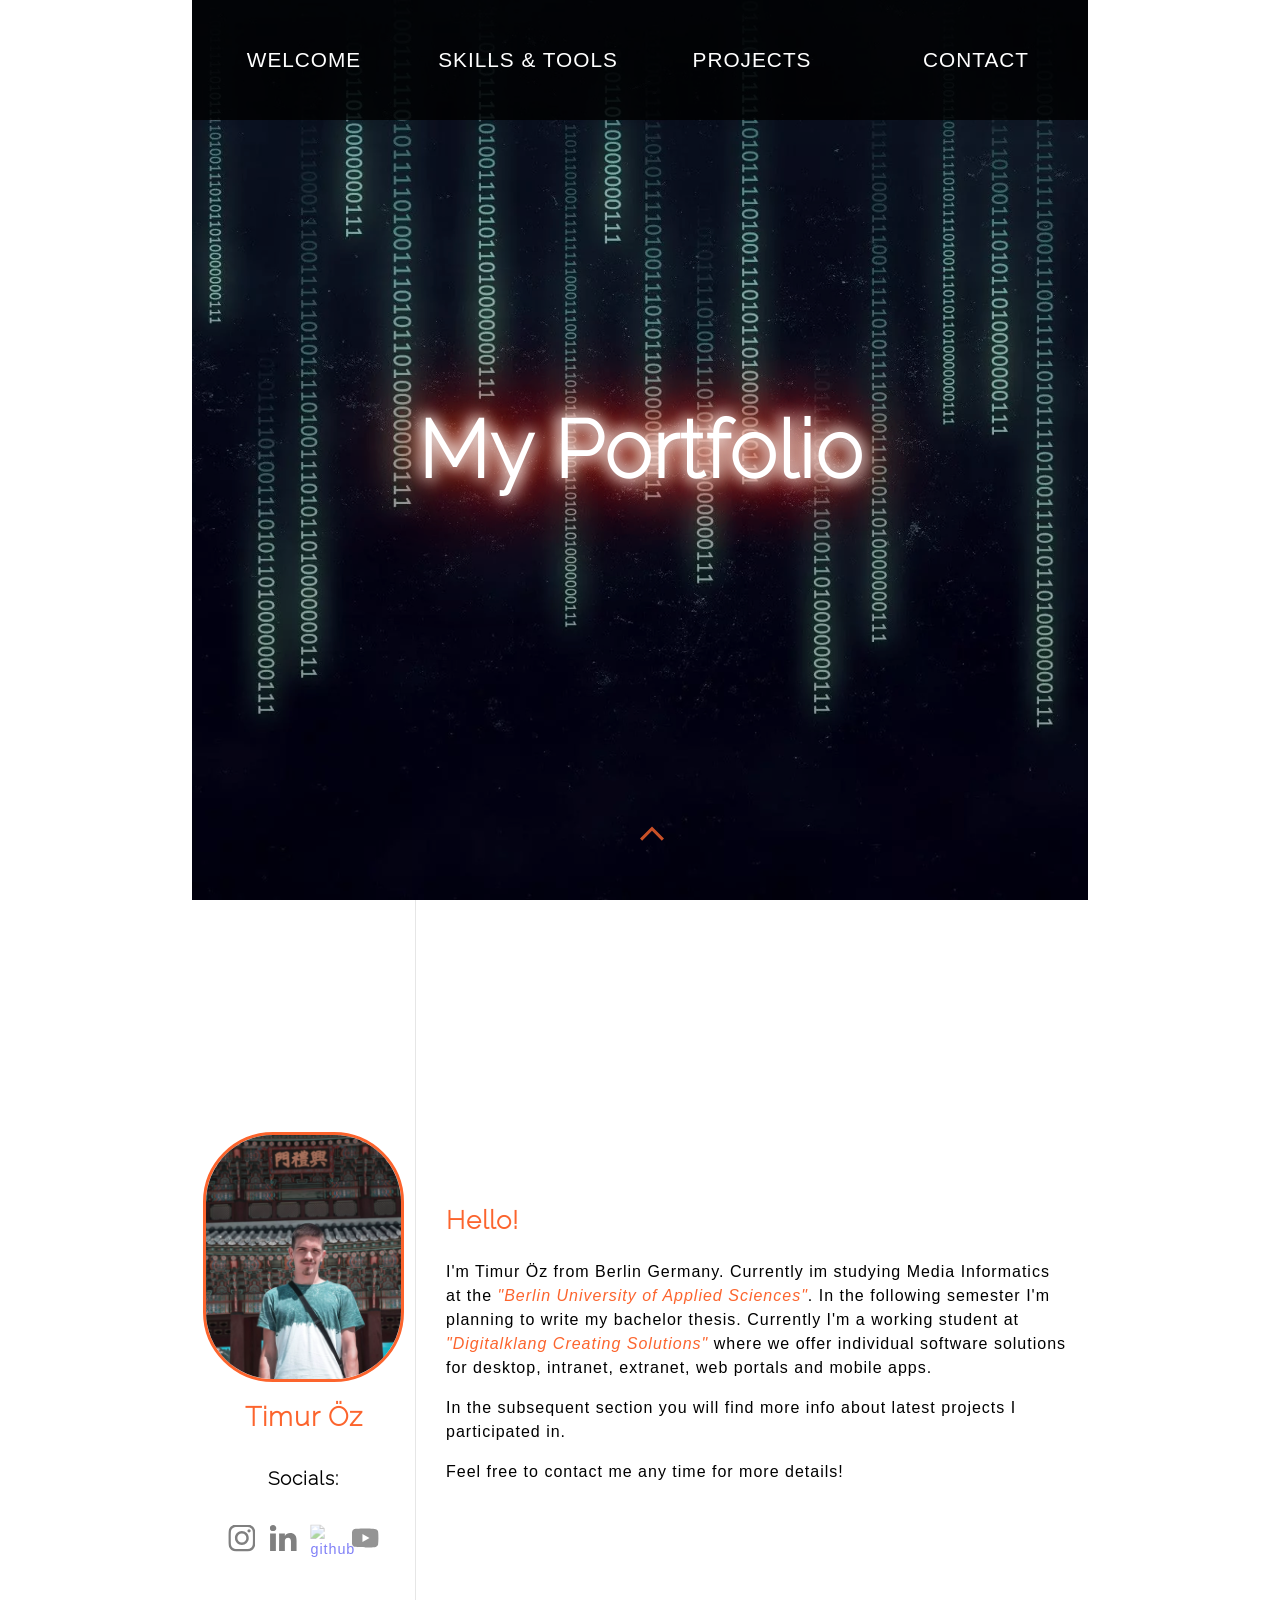
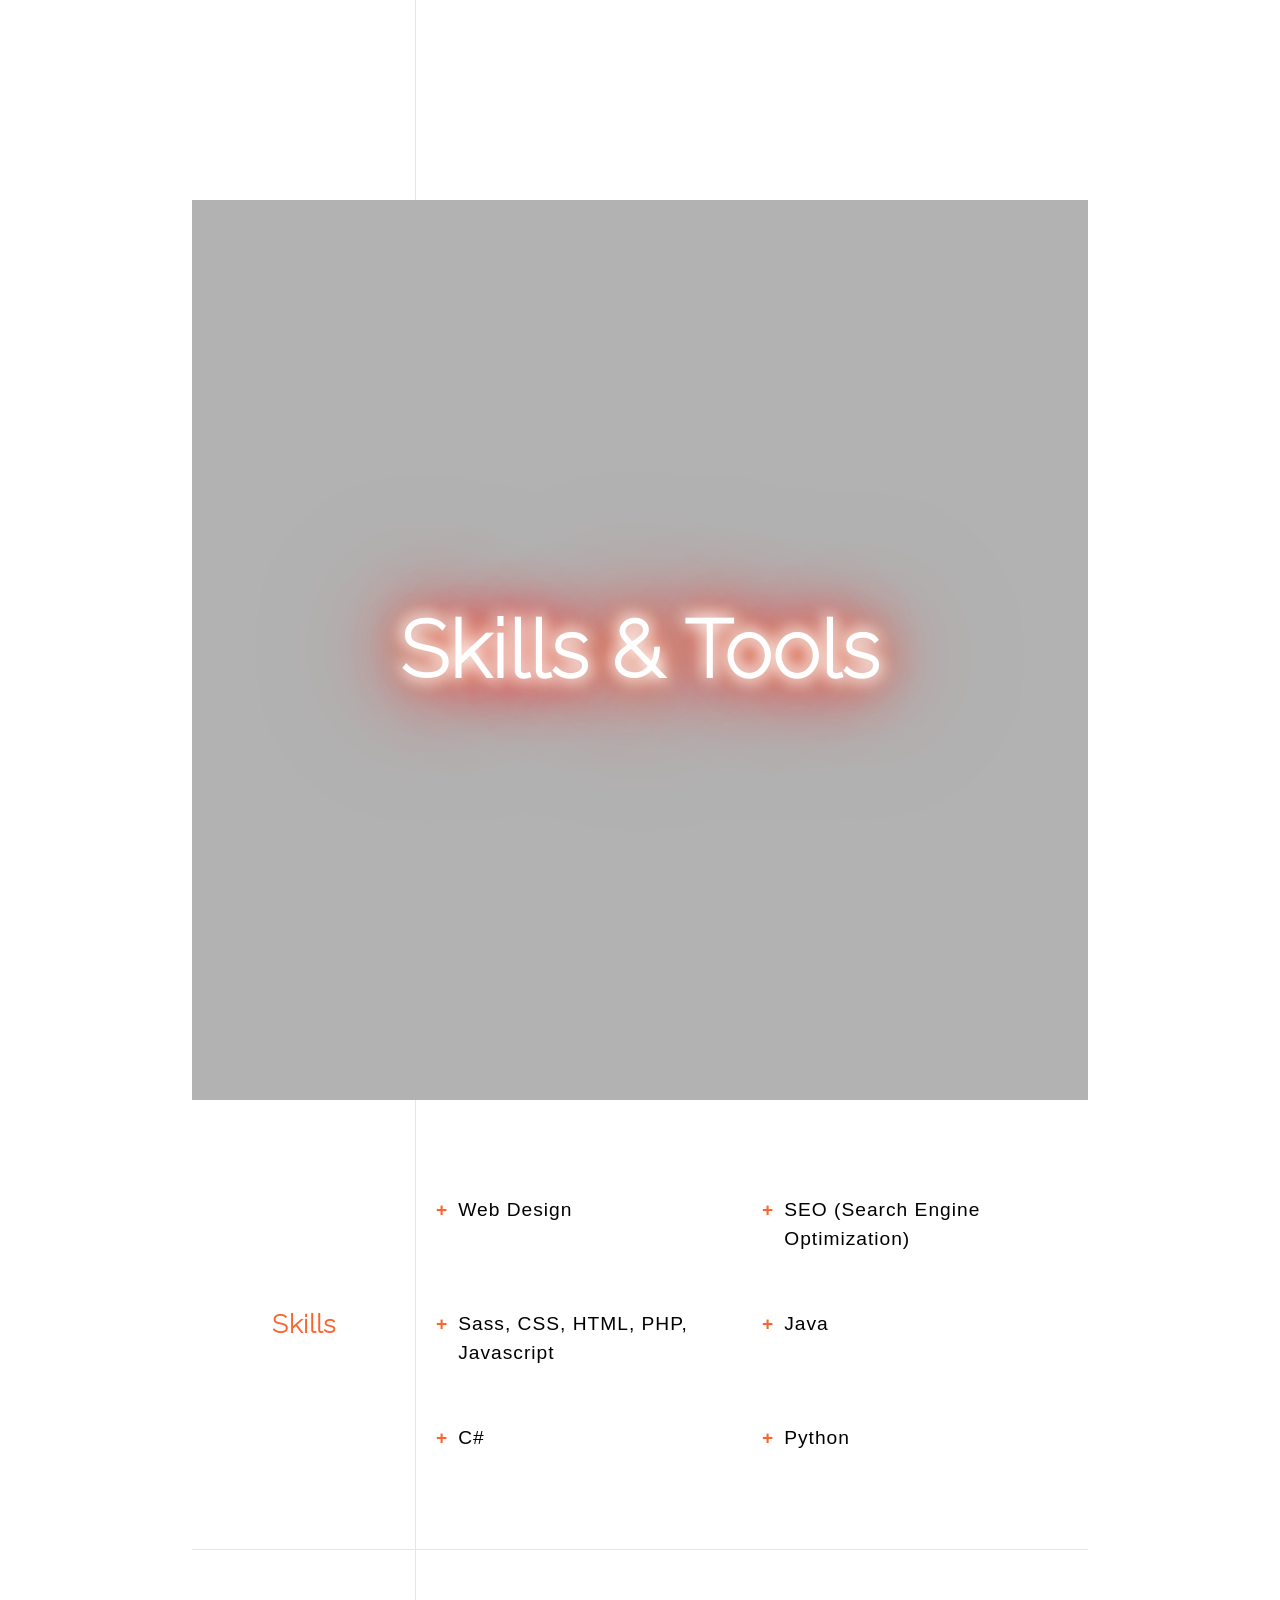
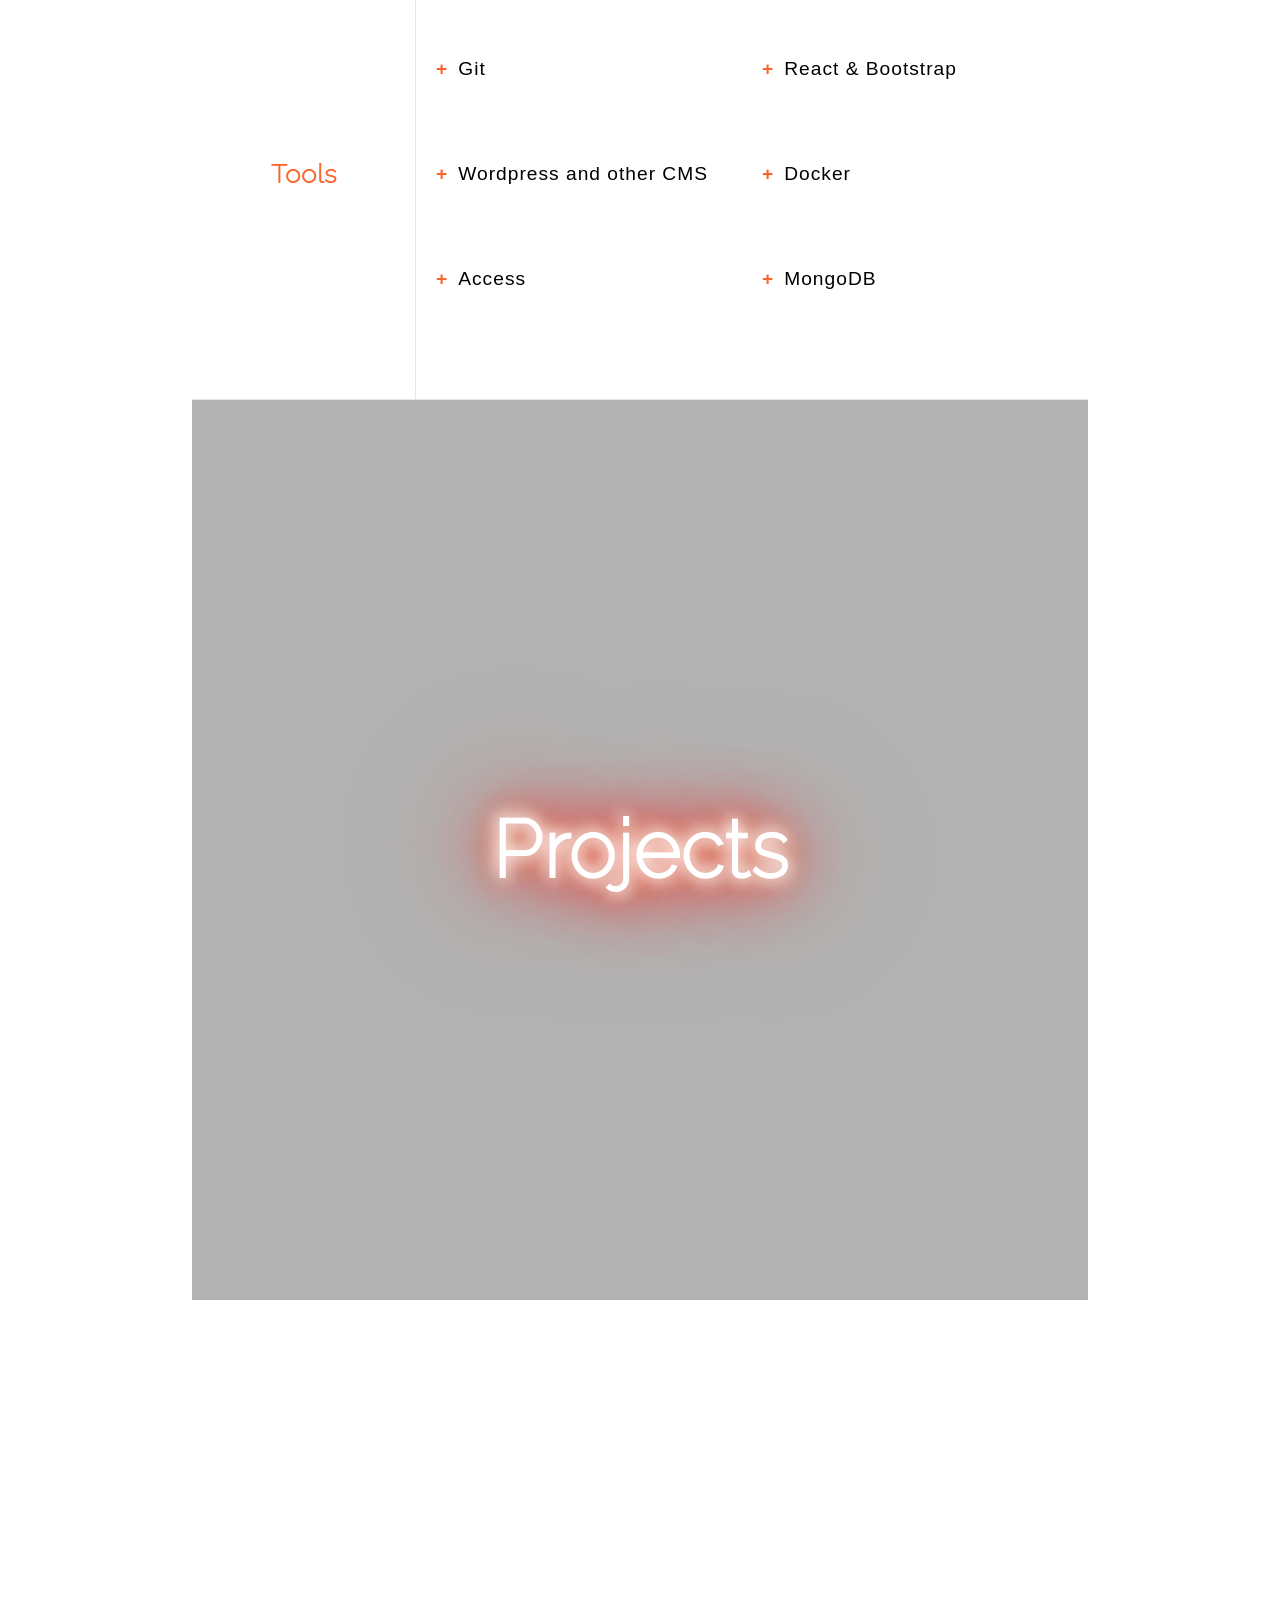
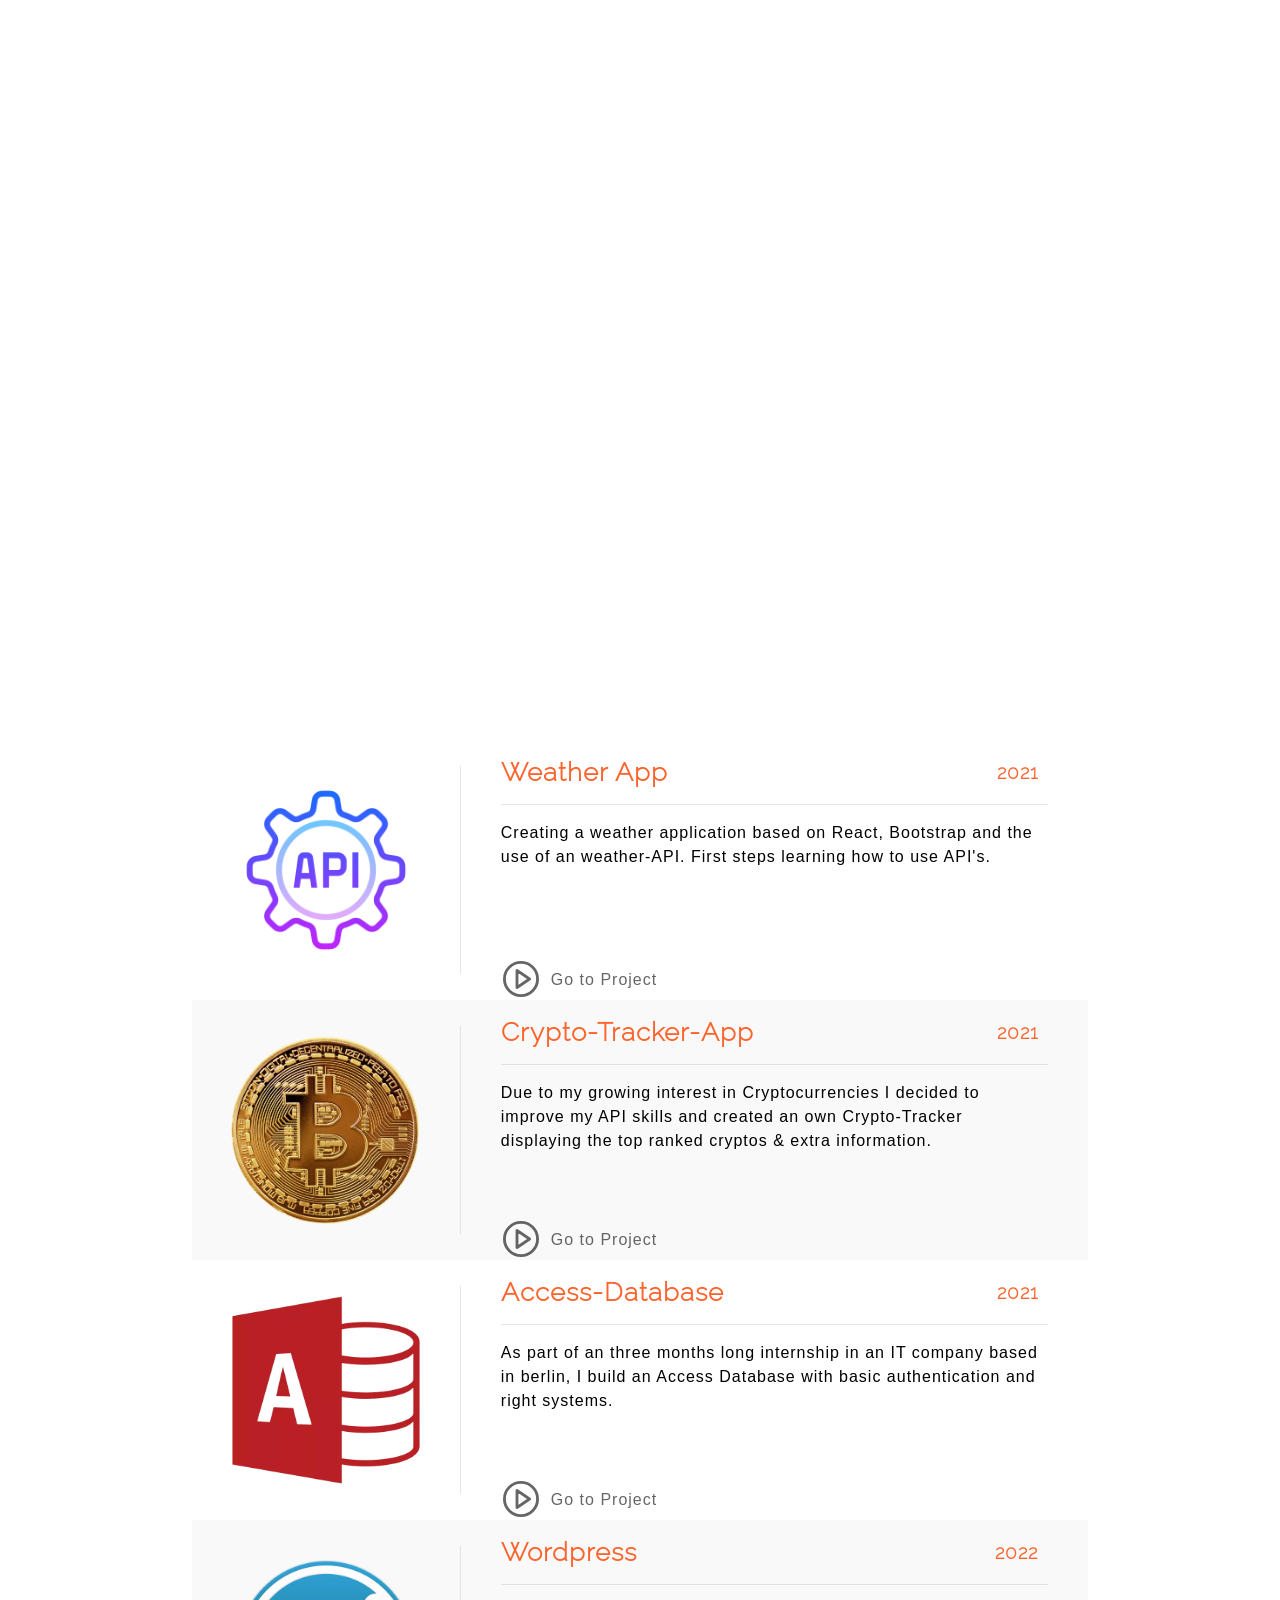
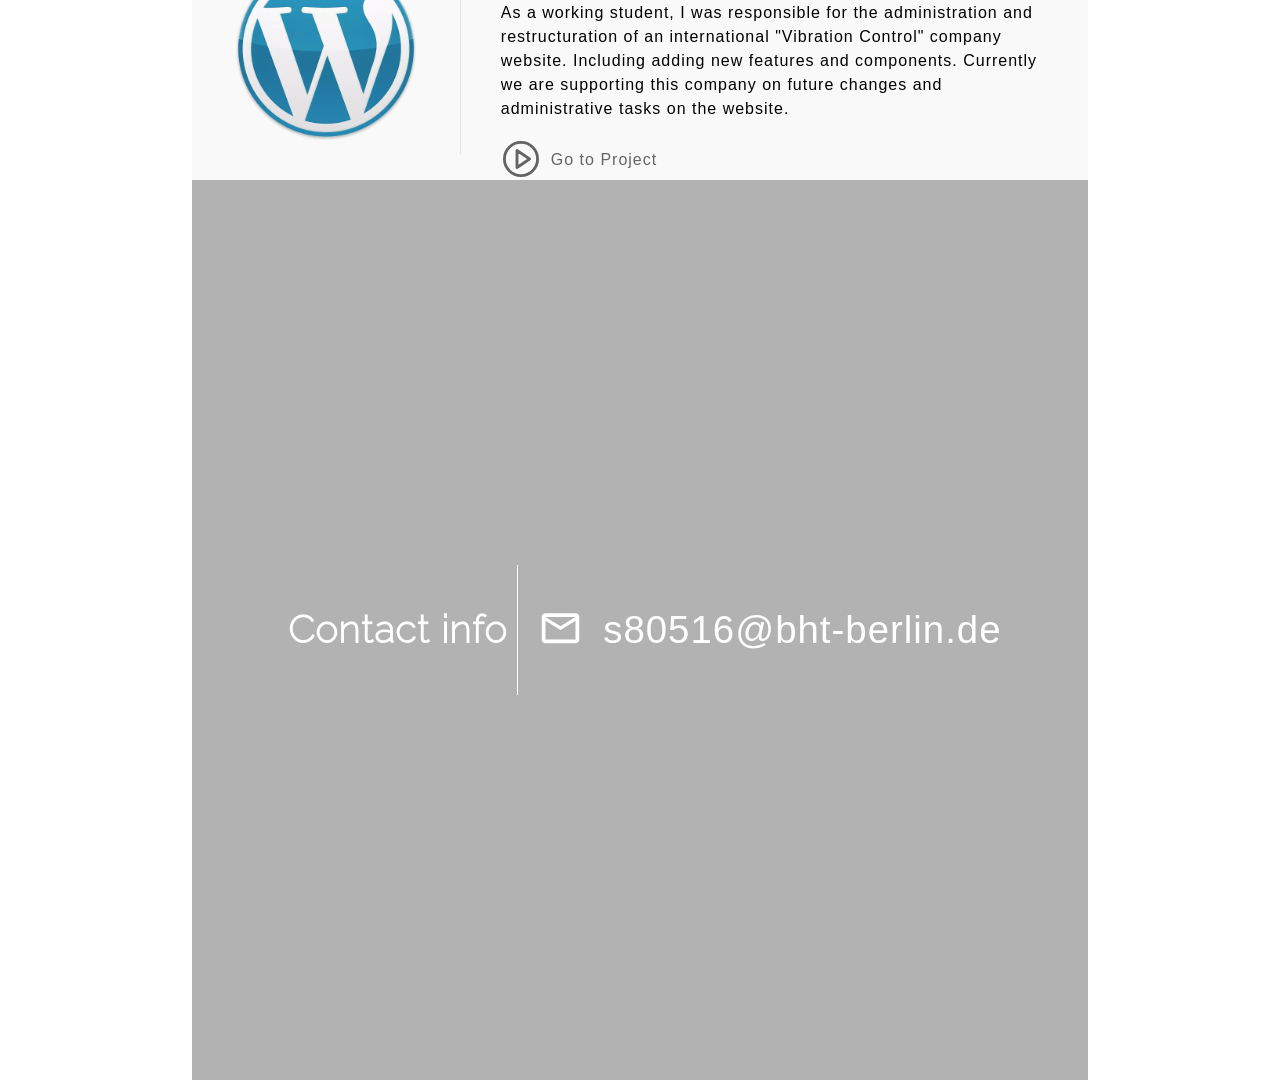
==== commit 9cc87326: "- add skills and tools" ====
--- a/index.html
+++ b/index.html
@@ -8,8 +8,8 @@
     <meta name="author" content="Timur Öz">
     <meta name="viewport" content="width=device-width, initial-scale=1.0">
     <title>Timur Öz Portfolio</title>
-    <link rel="preload" as="image" href="./images/background1.webp" />
-    <link rel="icon" type="image/x-icon" href="/images/favicon.ico">
+    <link rel="preload" as="image" href="./images/background1.webp" alt="background1" />
+    <link rel="icon" type="image/x-icon" href="/images/favicon.ico" alt="favicon">
     <link rel="stylesheet" href="css/styles.css">
     <link rel="stylesheet" href="./cookie-consent/cookieconsent.css" media="print" onload="this.media='all'">
     <script src="https://ajax.googleapis.com/ajax/libs/jquery/1.11.0/jquery.min.js"></script>
@@ -31,6 +31,8 @@
     <header id="header-effect">
         <nav>
             <a href="#home">Welcome</a>
+
+            <a href="#skills">Skills & Tools</a>
 
             <a href="#projects">Projects</a>
 
@@ -58,13 +60,13 @@
         </script>
         <!-- Scroll to top button -->
         <div class="back-to-top" id="scroll-top">
-            <a href="#">
+            <a href="#" aria-label="BackToTop">
                 <svg xmlns="http://www.w3.org/2000/svg" height="48" width="48"><path d="M14.15 30.75 12 28.6 24 16.6 36 28.55 33.85 30.7 24 20.85Z"/></svg>
             </a>
         </div>
         <!-- Scroll down button -->
         <div class="scroll-down" id="scroll-down">
-            <a href="#home">
+            <a href="#home" aria-label="ScrollDown">
                 <svg xmlns="http://www.w3.org/2000/svg" height="48" width="48"><path d="M14.15 30.75 12 28.6 24 16.6 36 28.55 33.85 30.7 24 20.85Z"/></svg>
             </a>
         </div>
@@ -86,32 +88,75 @@
                     <h3>Timur Öz</h3>
                     <h4> Socials:</h4>
                     <div class="socials">
-                        <a class="pop-in" href="https://www.instagram.com/timur_oez/">
+                        <a class="pop-in" href="https://www.instagram.com/timur_oez/" aria-label="instagram">
                             <img src="./svg/instagram.svg" alt="instagram" />
                         </a>
-                        <a class="pop-in" href="https://www.linkedin.com/in/timur-%C3%B6z-71320a222/">
+                        <a class="pop-in" href="https://www.linkedin.com/in/timur-%C3%B6z-71320a222/" aria-label="linkedin">
                             <img src="./svg/linkedin.svg" alt="linkedin" />
                         </a>
-                        <a class="pop-in" href="https://github.com/lireboy">
+                        <a class="pop-in" href="https://github.com/lireboy" aria-label="github lireboy">
                             <img src="./svg/github.svg" alt="github" />
                         </a>
-                        <a class="pop-in" href="https://www.youtube.com/channel/UCCC3QklKgU7-lWphagZtdlA">
+                        <a class="pop-in" href="https://www.youtube.com/channel/UCCC3QklKgU7-lWphagZtdlA" aria-label="youtube">
                             <img src="./svg/youtube.svg" alt="youtube" />
                         </a>
                     </div>
                 </div>
-                <!-- <div class="counter">
-                        <h5>Visitors in total:</h5>
-                        <a target="_blank"><img class="counter-image" src="https://www.webfreecounter.com/hit.php?id=gmqdaxp&nd=6&style=71" alt="web counter"></a>                    
-                    </div> -->
             </div>
             <div class="welcome-text fade-in">
                 <h2>Hello!</h2>
-                <p>I'm Timur Öz from Berlin Germany. Currently im studying Media Informatics at the <a style="font-style: italic;" href="https://www.bht-berlin.de/">"Berlin University of Applied Sciences"</a>. In the following semester I'm planning to write
-                    my bachelor thesis. Currently I'm a working student at <a style="font-style: italic;" href="https://www.digitalklang.de/">"Digitalklang Creating Solutions"</a> where we offer individual software solutions for desktop, intranet, extranet,
-                    web portals and mobile apps.</p>
+                <p>I'm Timur Öz from Berlin Germany. Currently im studying Media Informatics at the <a style="font-style: italic;" href="https://www.bht-berlin.de/" aria-label="bht berlin">"Berlin University of Applied Sciences"</a>. In the following semester
+                    I'm planning to write my bachelor thesis. Currently I'm a working student at <a style="font-style: italic;" href="https://www.digitalklang.de/" aria-label="digitalklang">"Digitalklang Creating Solutions"</a> where we offer individual
+                    software solutions for desktop, intranet, extranet, web portals and mobile apps.</p>
                 <p>In the subsequent section you will find more info about latest projects I participated in. </p>
                 <p>Feel free to contact me any time for more details!</p>
+            </div>
+
+        </div>
+        <div class="parallax" data-parallax="scroll" data-image-src="./images/background2.webp" alt="background2">
+            <div class="blur">
+                <h2>Skills & Tools</h2>
+            </div>
+        </div>
+        <div class="skills-devtools fade-in">
+            <div class="profile" id="skills">
+                <h2>Skills</h2>
+            </div>
+            <div class="rows">
+                <div class="skills">
+                    <div class="skill-column">Web Design</div>
+                    <div class="skill-column">SEO (Search Engine Optimization)</div>
+                </div>
+                <div class="skills">
+                    <div class="skill-column">Sass, CSS, HTML, PHP, Javascript</div>
+                    <div class="skill-column">Java</div>
+                </div>
+                <div class="skills">
+                    <div class="skill-column">C#</div>
+                    <div class="skill-column">Python</div>
+                </div>
+
+            </div>
+
+        </div>
+        <div class="skills-devtools fade-in">
+            <div class="profile" id="skills">
+                <h2>Tools</h2>
+            </div>
+            <div class="rows">
+                <div class="skills">
+                    <div class="skill-column">Git</div>
+                    <div class="skill-column">React & Bootstrap</div>
+                </div>
+                <div class="skills">
+                    <div class="skill-column">Wordpress and other CMS</div>
+                    <div class="skill-column">Docker</div>
+                </div>
+                <div class="skills">
+                    <div class="skill-column">Access</div>
+                    <div class="skill-column">MongoDB</div>
+                </div>
+
             </div>
 
         </div>
@@ -135,18 +180,18 @@
                             solve various kinds of tasks to reach the generator and fix it. </p>
                     </div>
                     <div class="goto-project">
-                        <a class="play" href="https://github.com/lireboy/gamedev">
-                            <svg id="play-button" viewBox="-5 -5 70 70" style="enable-background:new 0 0 60 60;" xml:space="preserve">
-
-                                        <path d="M45.563,29.174l-22-15c-0.307-0.208-0.703-0.231-1.031-0.058C22.205,14.289,22,14.629,22,15v30
-                                            c0,0.371,0.205,0.711,0.533,0.884C22.679,45.962,22.84,46,23,46c0.197,0,0.394-0.059,0.563-0.174l22-15
-                                            C45.836,30.64,46,30.331,46,30S45.836,29.36,45.563,29.174z M24,43.107V16.893L43.225,30L24,43.107z"/>
-                                        <path d="M30,0C13.458,0,0,13.458,0,30s13.458,30,30,30s30-13.458,30-30S46.542,0,30,0z M30,58C14.561,58,2,45.439,2,30
-                                            S14.561,2,30,2s28,12.561,28,28S45.439,58,30,58z"/>
-
-                                </svg>
-                        </a>
-                        <a href="https://github.com/lireboy/gamedev">
+                        <a class="play" href="https://github.com/lireboy/gamedev" aria-label="github gamedev">
+                            <svg id="play-button" viewBox="-5 -5 70 70" style="enable-background:new 0 0 60 60;" xml:space="preserve">
+
+                                        <path d="M45.563,29.174l-22-15c-0.307-0.208-0.703-0.231-1.031-0.058C22.205,14.289,22,14.629,22,15v30
+                                            c0,0.371,0.205,0.711,0.533,0.884C22.679,45.962,22.84,46,23,46c0.197,0,0.394-0.059,0.563-0.174l22-15
+                                            C45.836,30.64,46,30.331,46,30S45.836,29.36,45.563,29.174z M24,43.107V16.893L43.225,30L24,43.107z"/>
+                                        <path d="M30,0C13.458,0,0,13.458,0,30s13.458,30,30,30s30-13.458,30-30S46.542,0,30,0z M30,58C14.561,58,2,45.439,2,30
+                                            S14.561,2,30,2s28,12.561,28,28S45.439,58,30,58z"/>
+
+                                </svg>
+                        </a>
+                        <a href="https://github.com/lireboy/gamedev" aria-label="gamedev">
                             <p>Go to Project</p>
                         </a>
                     </div>
@@ -167,18 +212,18 @@
                             on what plattform a certain game was bought. </p>
                     </div>
                     <div class="goto-project">
-                        <a class="play" href="https://github.com/lireboy/universe">
-                            <svg id="play-button" viewBox="-5 -5 70 70" style="enable-background:new 0 0 60 60;" xml:space="preserve">
-
-                                        <path d="M45.563,29.174l-22-15c-0.307-0.208-0.703-0.231-1.031-0.058C22.205,14.289,22,14.629,22,15v30
-                                            c0,0.371,0.205,0.711,0.533,0.884C22.679,45.962,22.84,46,23,46c0.197,0,0.394-0.059,0.563-0.174l22-15
-                                            C45.836,30.64,46,30.331,46,30S45.836,29.36,45.563,29.174z M24,43.107V16.893L43.225,30L24,43.107z"/>
-                                        <path d="M30,0C13.458,0,0,13.458,0,30s13.458,30,30,30s30-13.458,30-30S46.542,0,30,0z M30,58C14.561,58,2,45.439,2,30
-                                            S14.561,2,30,2s28,12.561,28,28S45.439,58,30,58z"/>
-
-                                </svg>
-                        </a>
-                        <a href="https://github.com/lireboy/universe">
+                        <a class="play" href="https://github.com/lireboy/universe" aria-label="github universe">
+                            <svg id="play-button" viewBox="-5 -5 70 70" style="enable-background:new 0 0 60 60;" xml:space="preserve">
+
+                                        <path d="M45.563,29.174l-22-15c-0.307-0.208-0.703-0.231-1.031-0.058C22.205,14.289,22,14.629,22,15v30
+                                            c0,0.371,0.205,0.711,0.533,0.884C22.679,45.962,22.84,46,23,46c0.197,0,0.394-0.059,0.563-0.174l22-15
+                                            C45.836,30.64,46,30.331,46,30S45.836,29.36,45.563,29.174z M24,43.107V16.893L43.225,30L24,43.107z"/>
+                                        <path d="M30,0C13.458,0,0,13.458,0,30s13.458,30,30,30s30-13.458,30-30S46.542,0,30,0z M30,58C14.561,58,2,45.439,2,30
+                                            S14.561,2,30,2s28,12.561,28,28S45.439,58,30,58z"/>
+
+                                </svg>
+                        </a>
+                        <a href="https://github.com/lireboy/universe" aria-label="universe">
                             <p>Go to Project</p>
                         </a>
                     </div>
@@ -199,18 +244,18 @@
                             and posts, etc. </p>
                     </div>
                     <div class="goto-project">
-                        <a class="play" href="https://github.com/lireboy/forumPage">
-                            <svg id="play-button" viewBox="-5 -5 70 70" style="enable-background:new 0 0 60 60;" xml:space="preserve">
-
-                                        <path d="M45.563,29.174l-22-15c-0.307-0.208-0.703-0.231-1.031-0.058C22.205,14.289,22,14.629,22,15v30
-                                            c0,0.371,0.205,0.711,0.533,0.884C22.679,45.962,22.84,46,23,46c0.197,0,0.394-0.059,0.563-0.174l22-15
-                                            C45.836,30.64,46,30.331,46,30S45.836,29.36,45.563,29.174z M24,43.107V16.893L43.225,30L24,43.107z"/>
-                                        <path d="M30,0C13.458,0,0,13.458,0,30s13.458,30,30,30s30-13.458,30-30S46.542,0,30,0z M30,58C14.561,58,2,45.439,2,30
-                                            S14.561,2,30,2s28,12.561,28,28S45.439,58,30,58z"/>
-
-                                </svg>
-                        </a>
-                        <a href="https://github.com/lireboy/forumPage">
+                        <a class="play" href="https://github.com/lireboy/forumPage" aria-label="github forumpage">
+                            <svg id="play-button" viewBox="-5 -5 70 70" style="enable-background:new 0 0 60 60;" xml:space="preserve">
+
+                                        <path d="M45.563,29.174l-22-15c-0.307-0.208-0.703-0.231-1.031-0.058C22.205,14.289,22,14.629,22,15v30
+                                            c0,0.371,0.205,0.711,0.533,0.884C22.679,45.962,22.84,46,23,46c0.197,0,0.394-0.059,0.563-0.174l22-15
+                                            C45.836,30.64,46,30.331,46,30S45.836,29.36,45.563,29.174z M24,43.107V16.893L43.225,30L24,43.107z"/>
+                                        <path d="M30,0C13.458,0,0,13.458,0,30s13.458,30,30,30s30-13.458,30-30S46.542,0,30,0z M30,58C14.561,58,2,45.439,2,30
+                                            S14.561,2,30,2s28,12.561,28,28S45.439,58,30,58z"/>
+
+                                </svg>
+                        </a>
+                        <a href="https://github.com/lireboy/forumPage" aria-label="forumpage">
                             <p>Go to Project</p>
                         </a>
                     </div>
@@ -230,18 +275,18 @@
                         <p>An android application to automatically record the time between two pre-defined speed variables. Uses the phones build it GPS and starts the timer automatically after the start speed is exceeded.</p>
                     </div>
                     <div class="goto-project">
-                        <a class="play" href="https://github.com/lireboy/GPS-Timer">
-                            <svg id="play-button" viewBox="-5 -5 70 70" style="enable-background:new 0 0 60 60;" xml:space="preserve">
-
-                                        <path d="M45.563,29.174l-22-15c-0.307-0.208-0.703-0.231-1.031-0.058C22.205,14.289,22,14.629,22,15v30
-                                            c0,0.371,0.205,0.711,0.533,0.884C22.679,45.962,22.84,46,23,46c0.197,0,0.394-0.059,0.563-0.174l22-15
-                                            C45.836,30.64,46,30.331,46,30S45.836,29.36,45.563,29.174z M24,43.107V16.893L43.225,30L24,43.107z"/>
-                                        <path d="M30,0C13.458,0,0,13.458,0,30s13.458,30,30,30s30-13.458,30-30S46.542,0,30,0z M30,58C14.561,58,2,45.439,2,30
-                                            S14.561,2,30,2s28,12.561,28,28S45.439,58,30,58z"/>
-
-                                </svg>
-                        </a>
-                        <a href="https://github.com/lireboy/GPS-Timer">
+                        <a class="play" href="https://github.com/lireboy/GPS-Timer" aria-label="github gps-timer">
+                            <svg id="play-button" viewBox="-5 -5 70 70" style="enable-background:new 0 0 60 60;" xml:space="preserve">
+
+                                        <path d="M45.563,29.174l-22-15c-0.307-0.208-0.703-0.231-1.031-0.058C22.205,14.289,22,14.629,22,15v30
+                                            c0,0.371,0.205,0.711,0.533,0.884C22.679,45.962,22.84,46,23,46c0.197,0,0.394-0.059,0.563-0.174l22-15
+                                            C45.836,30.64,46,30.331,46,30S45.836,29.36,45.563,29.174z M24,43.107V16.893L43.225,30L24,43.107z"/>
+                                        <path d="M30,0C13.458,0,0,13.458,0,30s13.458,30,30,30s30-13.458,30-30S46.542,0,30,0z M30,58C14.561,58,2,45.439,2,30
+                                            S14.561,2,30,2s28,12.561,28,28S45.439,58,30,58z"/>
+
+                                </svg>
+                        </a>
+                        <a href="https://github.com/lireboy/GPS-Timer" aria-label="gps-timer">
                             <p>Go to Project</p>
                         </a>
                     </div>
@@ -261,18 +306,18 @@
                         <p>Creating a weather application based on React, Bootstrap and the use of an weather-API. First steps learning how to use API's.</p>
                     </div>
                     <div class="goto-project">
-                        <a class="play" href="https://github.com/lireboy/wetter-app">
-                            <svg id="play-button" viewBox="-5 -5 70 70" style="enable-background:new 0 0 60 60;" xml:space="preserve">
-
-                                        <path d="M45.563,29.174l-22-15c-0.307-0.208-0.703-0.231-1.031-0.058C22.205,14.289,22,14.629,22,15v30
-                                            c0,0.371,0.205,0.711,0.533,0.884C22.679,45.962,22.84,46,23,46c0.197,0,0.394-0.059,0.563-0.174l22-15
-                                            C45.836,30.64,46,30.331,46,30S45.836,29.36,45.563,29.174z M24,43.107V16.893L43.225,30L24,43.107z"/>
-                                        <path d="M30,0C13.458,0,0,13.458,0,30s13.458,30,30,30s30-13.458,30-30S46.542,0,30,0z M30,58C14.561,58,2,45.439,2,30
-                                            S14.561,2,30,2s28,12.561,28,28S45.439,58,30,58z"/>
-
-                                </svg>
-                        </a>
-                        <a href="https://github.com/lireboy/wetter-app">
+                        <a class="play" href="https://github.com/lireboy/wetter-app" aria-label="github wetter-app">
+                            <svg id="play-button" viewBox="-5 -5 70 70" style="enable-background:new 0 0 60 60;" xml:space="preserve">
+
+                                        <path d="M45.563,29.174l-22-15c-0.307-0.208-0.703-0.231-1.031-0.058C22.205,14.289,22,14.629,22,15v30
+                                            c0,0.371,0.205,0.711,0.533,0.884C22.679,45.962,22.84,46,23,46c0.197,0,0.394-0.059,0.563-0.174l22-15
+                                            C45.836,30.64,46,30.331,46,30S45.836,29.36,45.563,29.174z M24,43.107V16.893L43.225,30L24,43.107z"/>
+                                        <path d="M30,0C13.458,0,0,13.458,0,30s13.458,30,30,30s30-13.458,30-30S46.542,0,30,0z M30,58C14.561,58,2,45.439,2,30
+                                            S14.561,2,30,2s28,12.561,28,28S45.439,58,30,58z"/>
+
+                                </svg>
+                        </a>
+                        <a href="https://github.com/lireboy/wetter-app" aria-label="wetter-app">
                             <p>Go to Project</p>
                         </a>
                     </div>
@@ -292,18 +337,18 @@
                         <p>Due to my growing interest in Cryptocurrencies I decided to improve my API skills and created an own Crypto-Tracker displaying the top ranked cryptos & extra information.</p>
                     </div>
                     <div class="goto-project">
-                        <a class="play" href="https://timurs-crypto.netlify.app">
-                            <svg id="play-button" viewBox="-5 -5 70 70" style="enable-background:new 0 0 60 60;" xml:space="preserve">
-
-                                        <path d="M45.563,29.174l-22-15c-0.307-0.208-0.703-0.231-1.031-0.058C22.205,14.289,22,14.629,22,15v30
-                                            c0,0.371,0.205,0.711,0.533,0.884C22.679,45.962,22.84,46,23,46c0.197,0,0.394-0.059,0.563-0.174l22-15
-                                            C45.836,30.64,46,30.331,46,30S45.836,29.36,45.563,29.174z M24,43.107V16.893L43.225,30L24,43.107z"/>
-                                        <path d="M30,0C13.458,0,0,13.458,0,30s13.458,30,30,30s30-13.458,30-30S46.542,0,30,0z M30,58C14.561,58,2,45.439,2,30
-                                            S14.561,2,30,2s28,12.561,28,28S45.439,58,30,58z"/>
-
-                                </svg>
-                        </a>
-                        <a href="https://timurs-crypto.netlify.app">
+                        <a class="play" href="https://timurs-crypto.netlify.app" aria-label="crypto app">
+                            <svg id="play-button" viewBox="-5 -5 70 70" style="enable-background:new 0 0 60 60;" xml:space="preserve">
+
+                                        <path d="M45.563,29.174l-22-15c-0.307-0.208-0.703-0.231-1.031-0.058C22.205,14.289,22,14.629,22,15v30
+                                            c0,0.371,0.205,0.711,0.533,0.884C22.679,45.962,22.84,46,23,46c0.197,0,0.394-0.059,0.563-0.174l22-15
+                                            C45.836,30.64,46,30.331,46,30S45.836,29.36,45.563,29.174z M24,43.107V16.893L43.225,30L24,43.107z"/>
+                                        <path d="M30,0C13.458,0,0,13.458,0,30s13.458,30,30,30s30-13.458,30-30S46.542,0,30,0z M30,58C14.561,58,2,45.439,2,30
+                                            S14.561,2,30,2s28,12.561,28,28S45.439,58,30,58z"/>
+
+                                </svg>
+                        </a>
+                        <a href="https://timurs-crypto.netlify.app" aria-label="crypto app">
                             <p>Go to Project</p>
                         </a>
                     </div>
@@ -320,21 +365,21 @@
                         <h4>2021</h4>
                     </div>
                     <div class="info-text">
-                        <p>As part of an 3 months long internship in an IT company based in berlin, I build an Access Database with basic authentication and right systems.</p>
-                    </div>
-                    <div class="goto-project">
-                        <a class="play" href="https://github.com/lireboy/Access-database">
-                            <svg id="play-button" viewBox="-5 -5 70 70" style="enable-background:new 0 0 60 60;" xml:space="preserve">
-
-                                        <path d="M45.563,29.174l-22-15c-0.307-0.208-0.703-0.231-1.031-0.058C22.205,14.289,22,14.629,22,15v30
-                                            c0,0.371,0.205,0.711,0.533,0.884C22.679,45.962,22.84,46,23,46c0.197,0,0.394-0.059,0.563-0.174l22-15
-                                            C45.836,30.64,46,30.331,46,30S45.836,29.36,45.563,29.174z M24,43.107V16.893L43.225,30L24,43.107z"/>
-                                        <path d="M30,0C13.458,0,0,13.458,0,30s13.458,30,30,30s30-13.458,30-30S46.542,0,30,0z M30,58C14.561,58,2,45.439,2,30
-                                            S14.561,2,30,2s28,12.561,28,28S45.439,58,30,58z"/>
-
-                                </svg>
-                        </a>
-                        <a href="https://github.com/lireboy/Access-database">
+                        <p>As part of an three months long internship in an IT company based in berlin, I build an Access Database with basic authentication and right systems.</p>
+                    </div>
+                    <div class="goto-project">
+                        <a class="play" href="https://github.com/lireboy/Access-database" aria-label="github access-database">
+                            <svg id="play-button" viewBox="-5 -5 70 70" style="enable-background:new 0 0 60 60;" xml:space="preserve">
+
+                                        <path d="M45.563,29.174l-22-15c-0.307-0.208-0.703-0.231-1.031-0.058C22.205,14.289,22,14.629,22,15v30
+                                            c0,0.371,0.205,0.711,0.533,0.884C22.679,45.962,22.84,46,23,46c0.197,0,0.394-0.059,0.563-0.174l22-15
+                                            C45.836,30.64,46,30.331,46,30S45.836,29.36,45.563,29.174z M24,43.107V16.893L43.225,30L24,43.107z"/>
+                                        <path d="M30,0C13.458,0,0,13.458,0,30s13.458,30,30,30s30-13.458,30-30S46.542,0,30,0z M30,58C14.561,58,2,45.439,2,30
+                                            S14.561,2,30,2s28,12.561,28,28S45.439,58,30,58z"/>
+
+                                </svg>
+                        </a>
+                        <a href="https://github.com/lireboy/Access-database" aria-label="access-database">
                             <p>Go to Project</p>
                         </a>
                     </div>
@@ -351,22 +396,22 @@
                         <h4>2022</h4>
                     </div>
                     <div class="info-text">
-                        <p>As part of an 3 months long internship in an IT company based in berlin, I was responsible for the administration and restructuration of a big international "Vibration Control" companies website. Including adding new features and
-                            components. </p>
-                    </div>
-                    <div class="goto-project">
-                        <a class="play" href="https://www.gerb.com/">
-                            <svg id="play-button" viewBox="-5 -5 70 70" style="enable-background:new 0 0 60 60;" xml:space="preserve">
-
-                                        <path d="M45.563,29.174l-22-15c-0.307-0.208-0.703-0.231-1.031-0.058C22.205,14.289,22,14.629,22,15v30
-                                            c0,0.371,0.205,0.711,0.533,0.884C22.679,45.962,22.84,46,23,46c0.197,0,0.394-0.059,0.563-0.174l22-15
-                                            C45.836,30.64,46,30.331,46,30S45.836,29.36,45.563,29.174z M24,43.107V16.893L43.225,30L24,43.107z"/>
-                                        <path d="M30,0C13.458,0,0,13.458,0,30s13.458,30,30,30s30-13.458,30-30S46.542,0,30,0z M30,58C14.561,58,2,45.439,2,30
-                                            S14.561,2,30,2s28,12.561,28,28S45.439,58,30,58z"/>
-
-                                </svg>
-                        </a>
-                        <a href="https://www.gerb.com/">
+                        <p>As a working student, I was responsible for the administration and restructuration of an international "Vibration Control" company website. Including adding new features and components. Currently we are supporting this company
+                            on future changes and administrative tasks on the website.</p>
+                    </div>
+                    <div class="goto-project">
+                        <a class="play" href="https://www.gerb.com/" aria-label="gerb website">
+                            <svg id="play-button" viewBox="-5 -5 70 70" style="enable-background:new 0 0 60 60;" xml:space="preserve">
+
+                                        <path d="M45.563,29.174l-22-15c-0.307-0.208-0.703-0.231-1.031-0.058C22.205,14.289,22,14.629,22,15v30
+                                            c0,0.371,0.205,0.711,0.533,0.884C22.679,45.962,22.84,46,23,46c0.197,0,0.394-0.059,0.563-0.174l22-15
+                                            C45.836,30.64,46,30.331,46,30S45.836,29.36,45.563,29.174z M24,43.107V16.893L43.225,30L24,43.107z"/>
+                                        <path d="M30,0C13.458,0,0,13.458,0,30s13.458,30,30,30s30-13.458,30-30S46.542,0,30,0z M30,58C14.561,58,2,45.439,2,30
+                                            S14.561,2,30,2s28,12.561,28,28S45.439,58,30,58z"/>
+
+                                </svg>
+                        </a>
+                        <a href="https://www.gerb.com/" aria-label="gerb">
                             <p>Go to Project</p>
                         </a>
                     </div>
@@ -379,10 +424,10 @@
                     <h1>Contact info</h1>
                 </div>
                 <div class="info">
-                    <a href="mailto:s80516@bht-berlin.de?subject=greetings&body=Hello Timur Öz,">
+                    <a href="mailto:s80516@bht-berlin.de?subject=greetings&body=Hello Timur Öz," aria-label="mail">
                         <img src="./svg/email-outline.svg" alt="email" />
                     </a>
-                    <a href='mailto:s80516@bht-berlin.de?subject=Me&body=Hello Timur Öz'>
+                    <a href='mailto:s80516@bht-berlin.de?subject=Me&body=Hello Timur Öz' aria-label="mail2">
                         <p>s80516@bht-berlin.de</p>
                     </a>
 
--- a/css/styles.css
+++ b/css/styles.css
@@ -121,6 +121,51 @@
   z-index: 20;
 }
 
+.skills-devtools {
+  display: flex;
+  flex-flow: row;
+  align-items: center;
+  width: 100%;
+  height: 50vh;
+  z-index: 20;
+  border-bottom: 1px solid rgba(128, 128, 128, 0.2);
+}
+.skills-devtools h2 {
+  color: rgb(252, 100, 45);
+}
+.skills-devtools .rows {
+  display: flex;
+  flex-direction: column;
+  justify-content: space-around;
+  align-items: center;
+  width: 100%;
+  height: 70%;
+  margin-left: 20px;
+}
+.skills-devtools .rows .skills {
+  display: flex;
+  flex-direction: row;
+  width: 100%;
+}
+.skills-devtools .rows .skills .skill-column {
+  display: flex;
+  width: 100%;
+  font-size: 1.2rem;
+}
+.skills-devtools .rows .skills .skill-column:before {
+  display: inline-block;
+  font-size: inherit;
+  content: "+";
+  font-weight: bold;
+  margin-right: 10px;
+  color: rgb(252, 100, 45);
+}
+@media screen and (max-width: 420px) {
+  .skills-devtools .rows .skills .skill-column {
+    font-size: clamp(0.7rem, 4vw, 19px);
+  }
+}
+
 .projects {
   display: flex;
   flex-direction: column;
@@ -167,6 +212,9 @@
 
 @media screen and (max-width: 400px) {
   .welcome-text {
+    font-size: 14px;
+  }
+  .skills {
     font-size: 14px;
   }
 }
@@ -338,7 +386,8 @@
   margin-top: 9px;
   color: inherit;
 }
-.project-cards .project-info .goto-project a:link, .project-cards .project-info .goto-project a:visited {
+.project-cards .project-info .goto-project a:link,
+.project-cards .project-info .goto-project a:visited {
   color: inherit;
 }
 .project-cards .project-info .goto-project:hover {
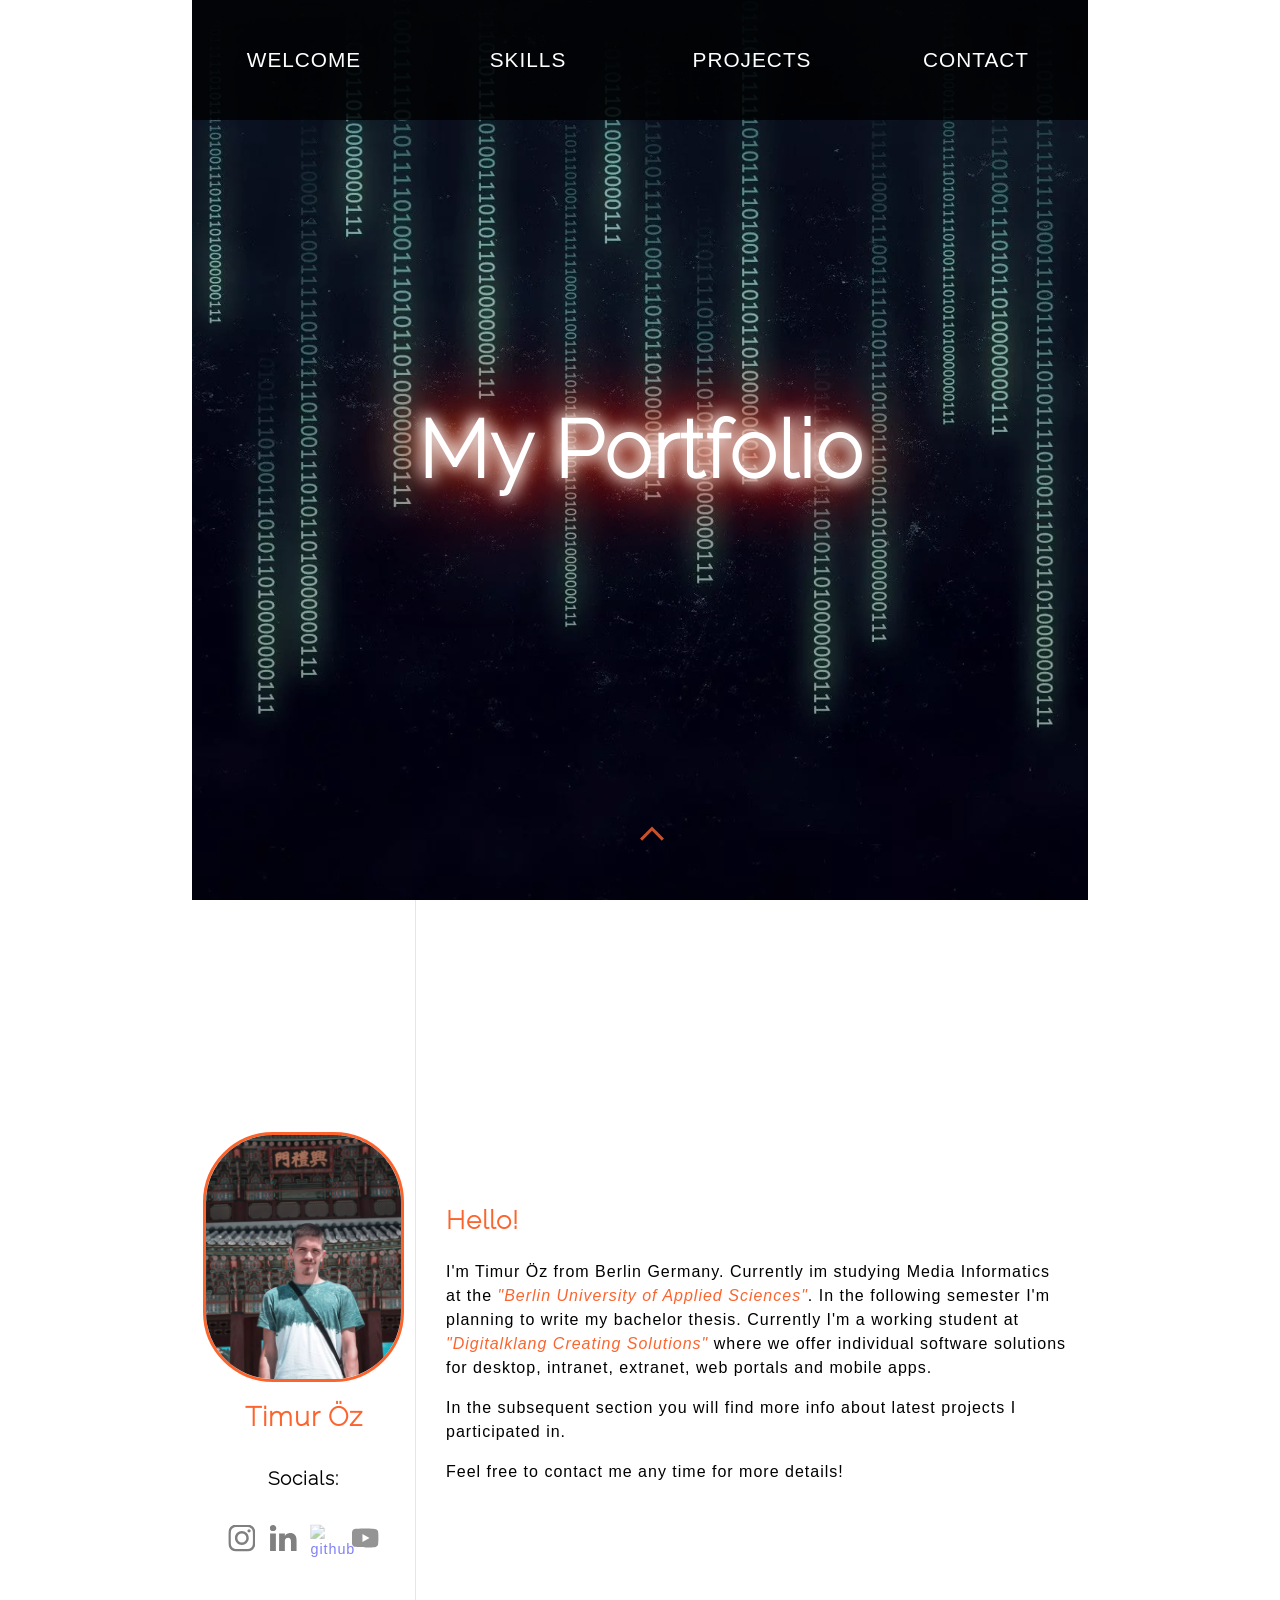
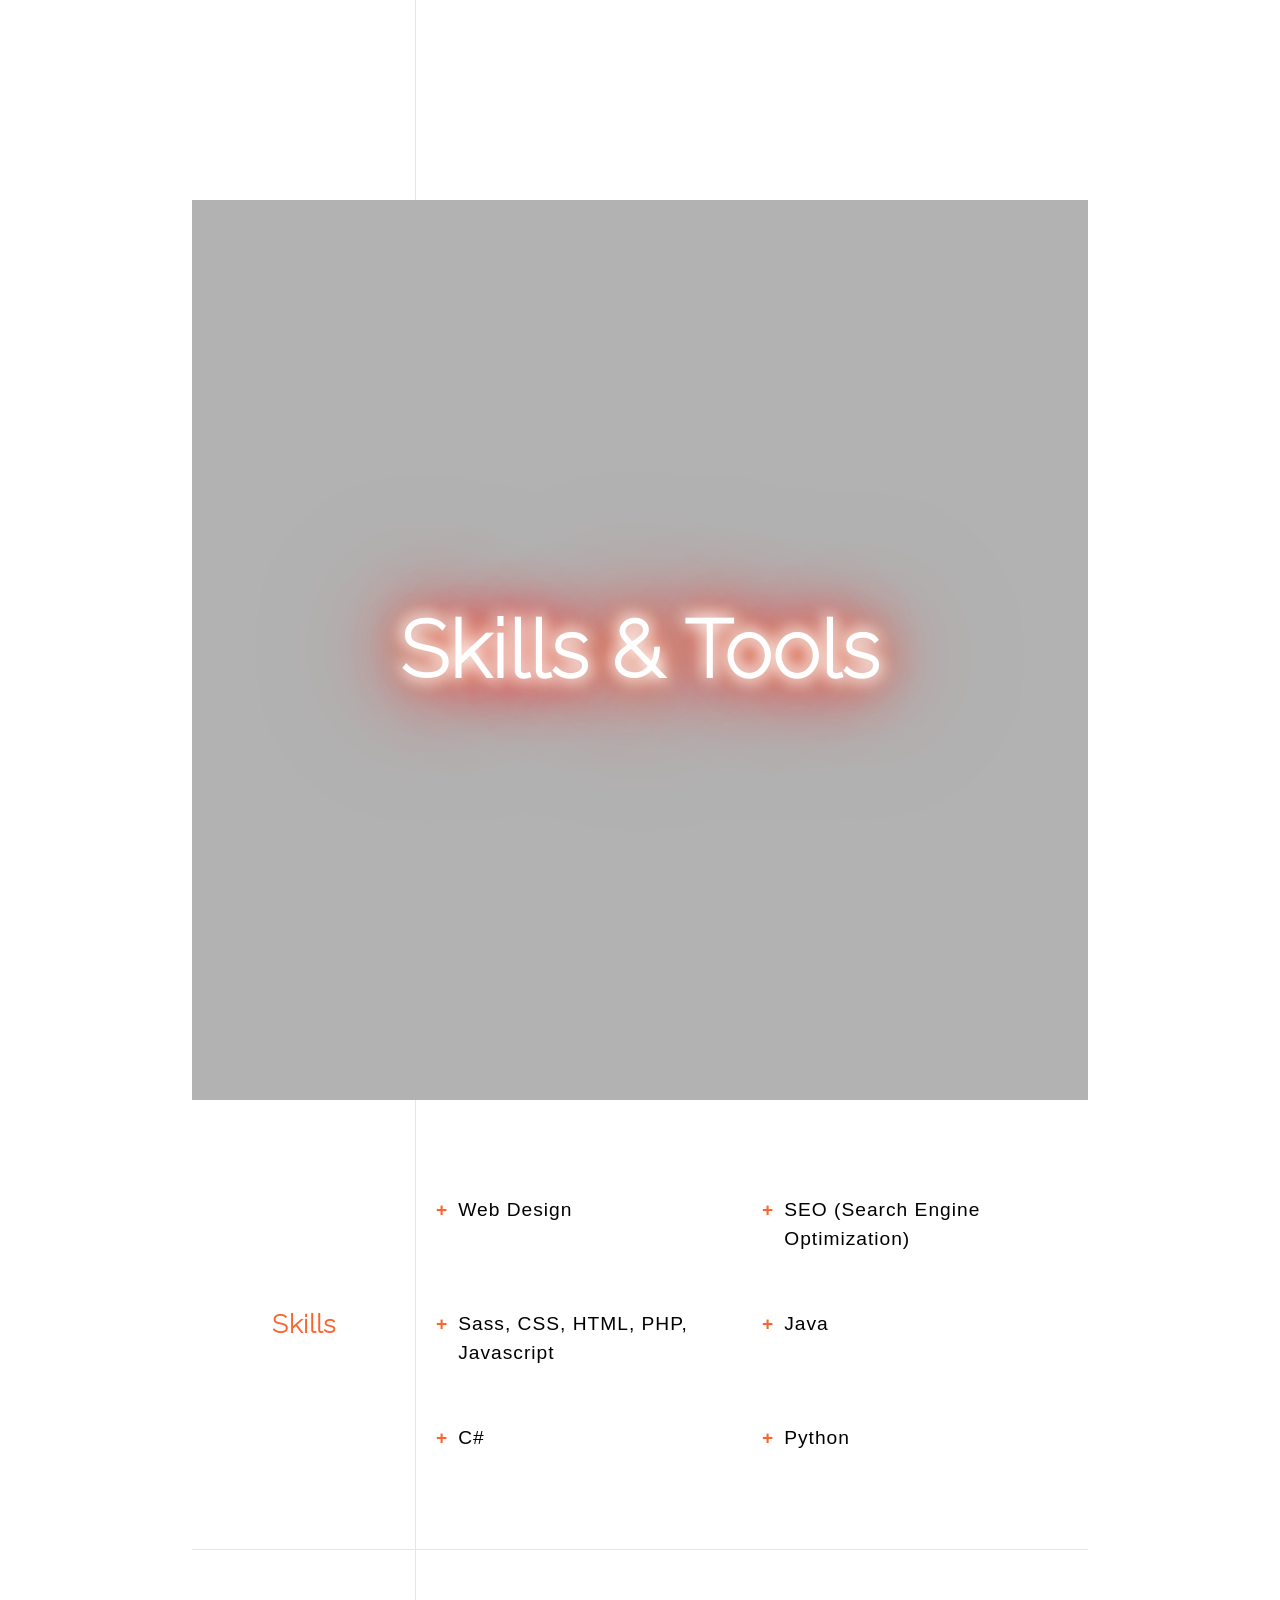
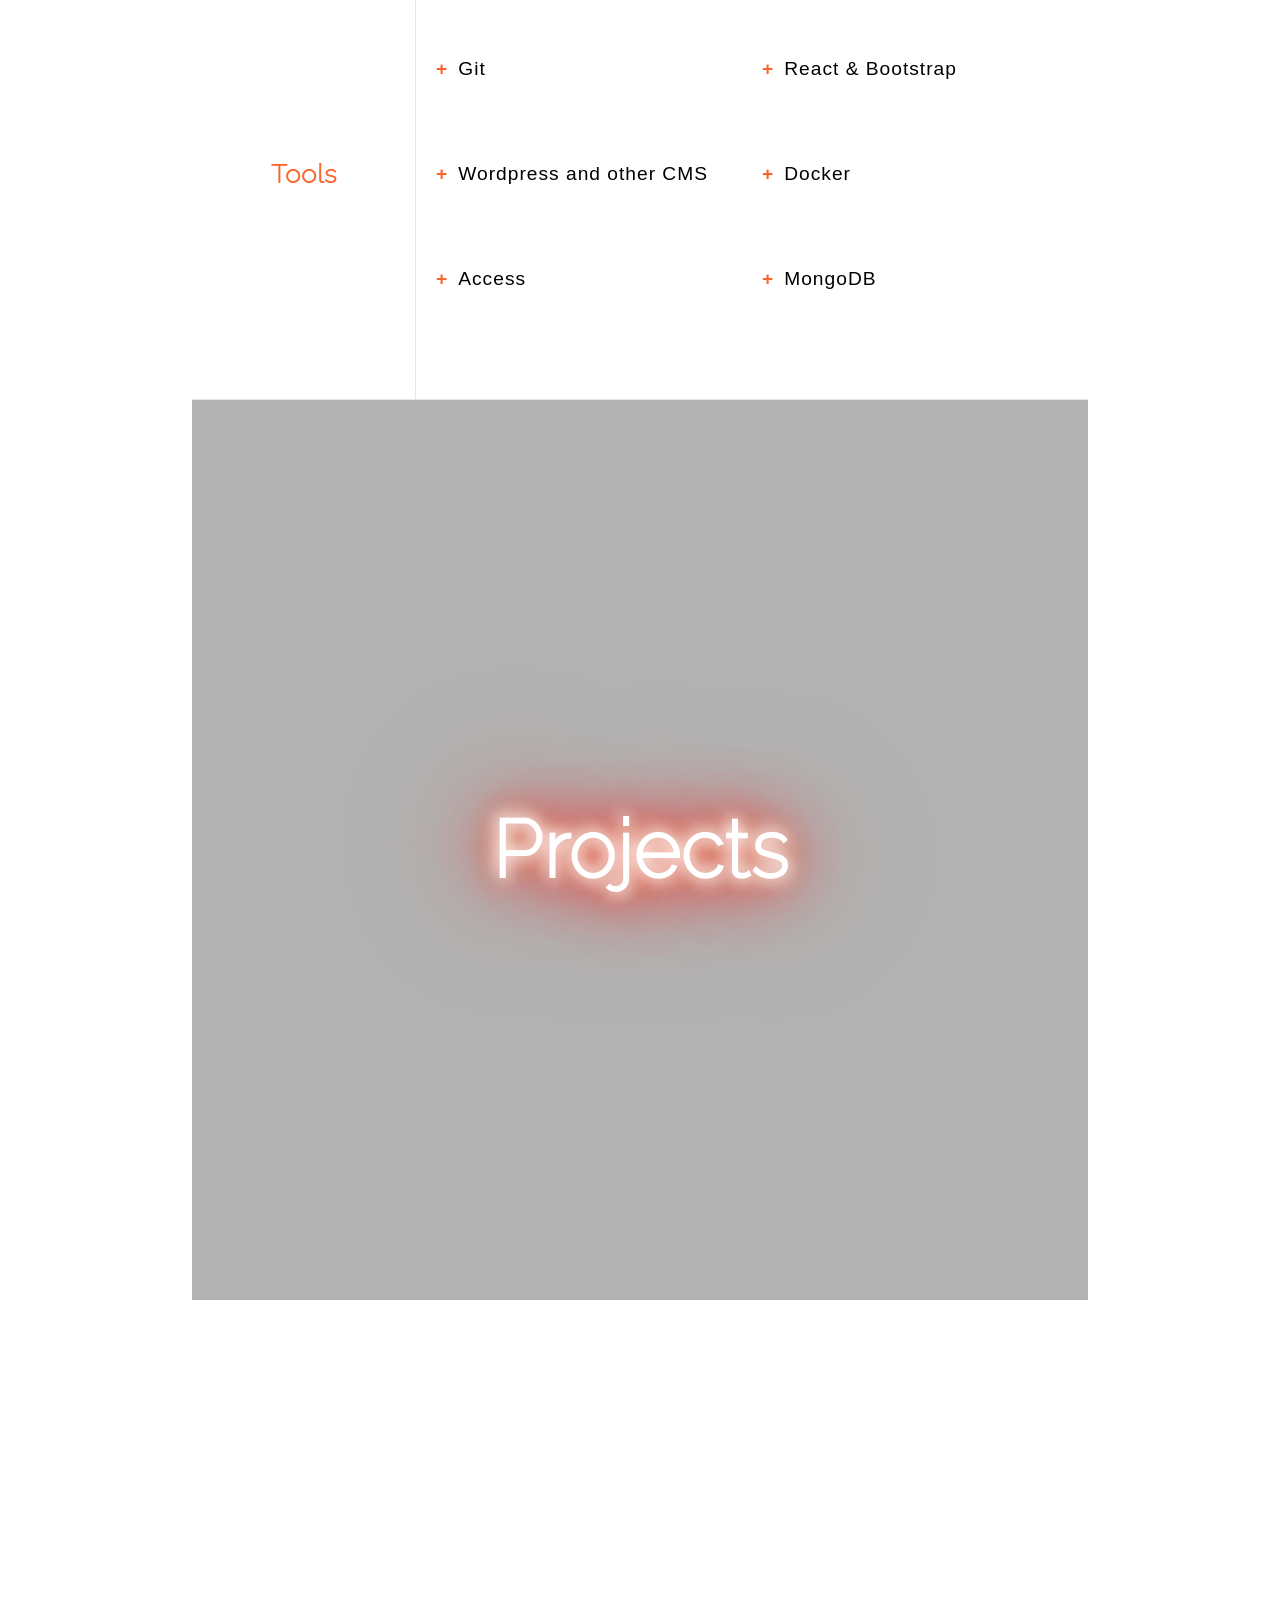
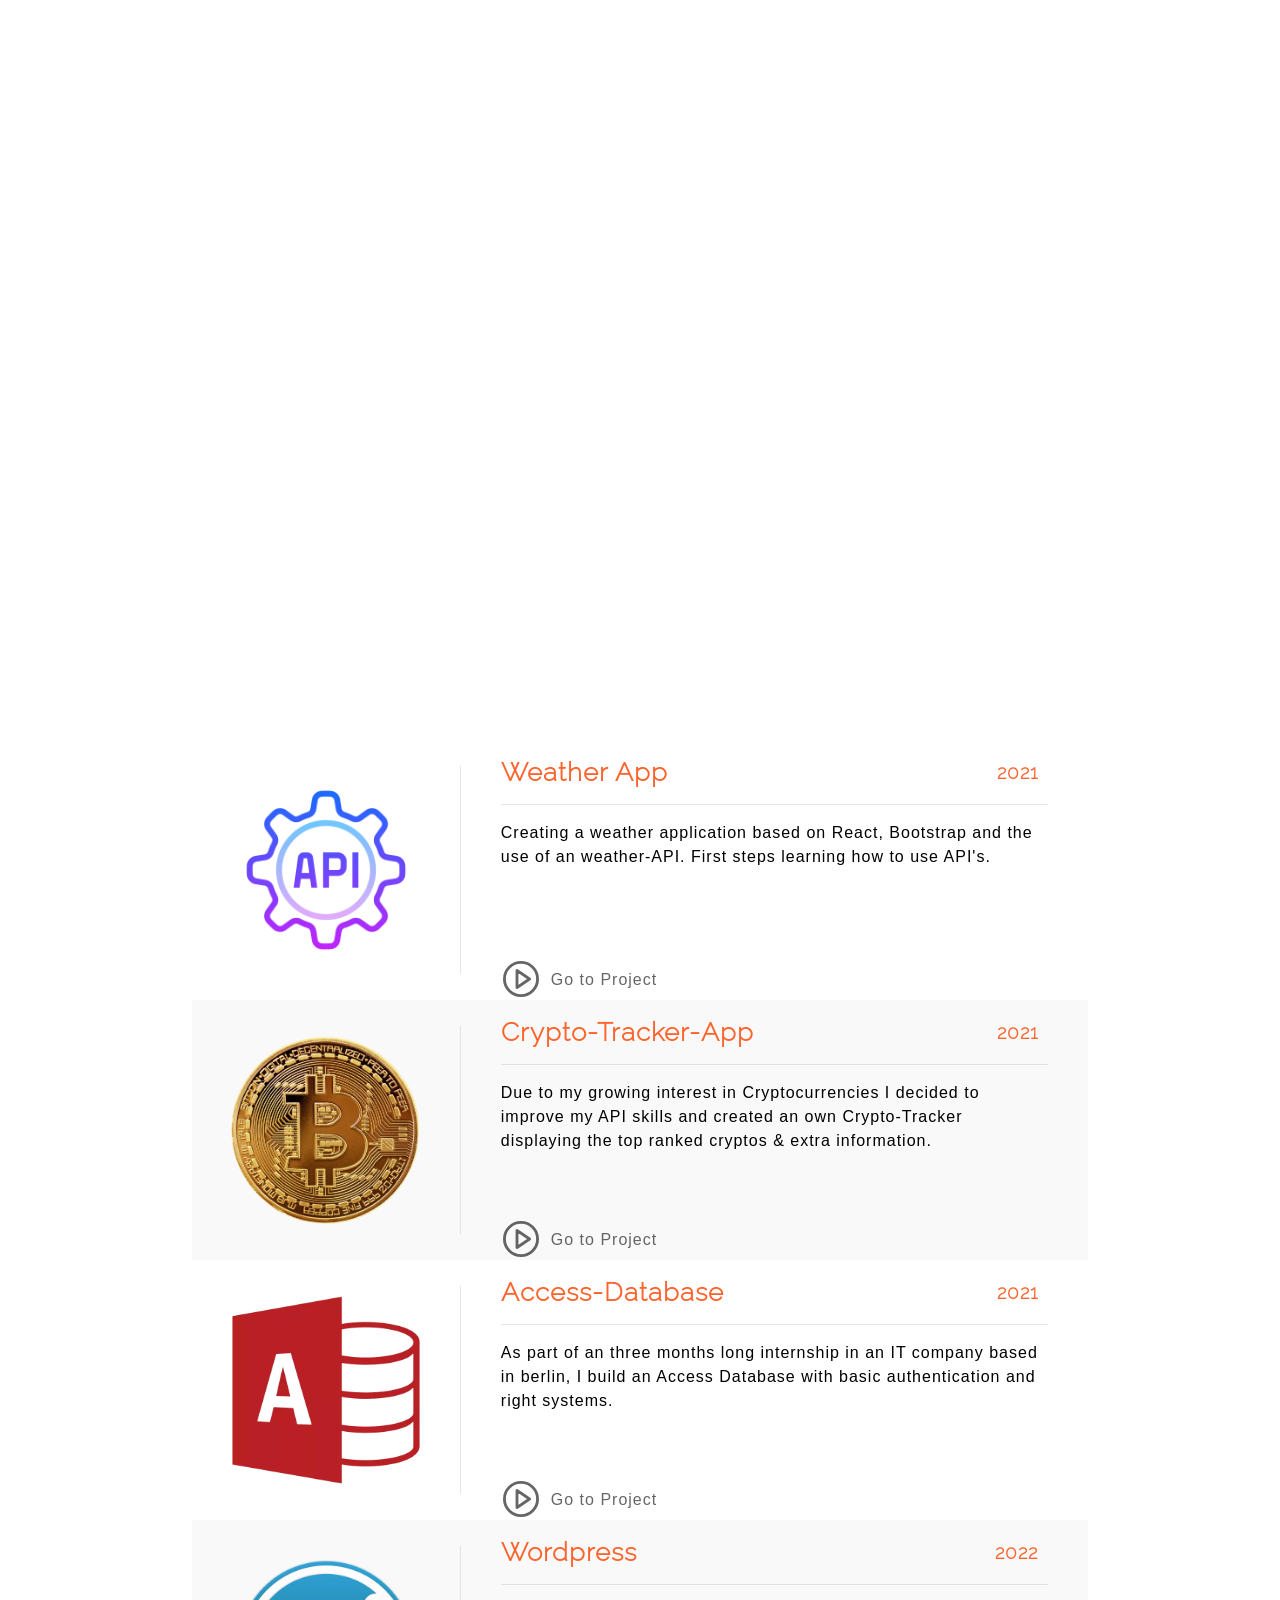
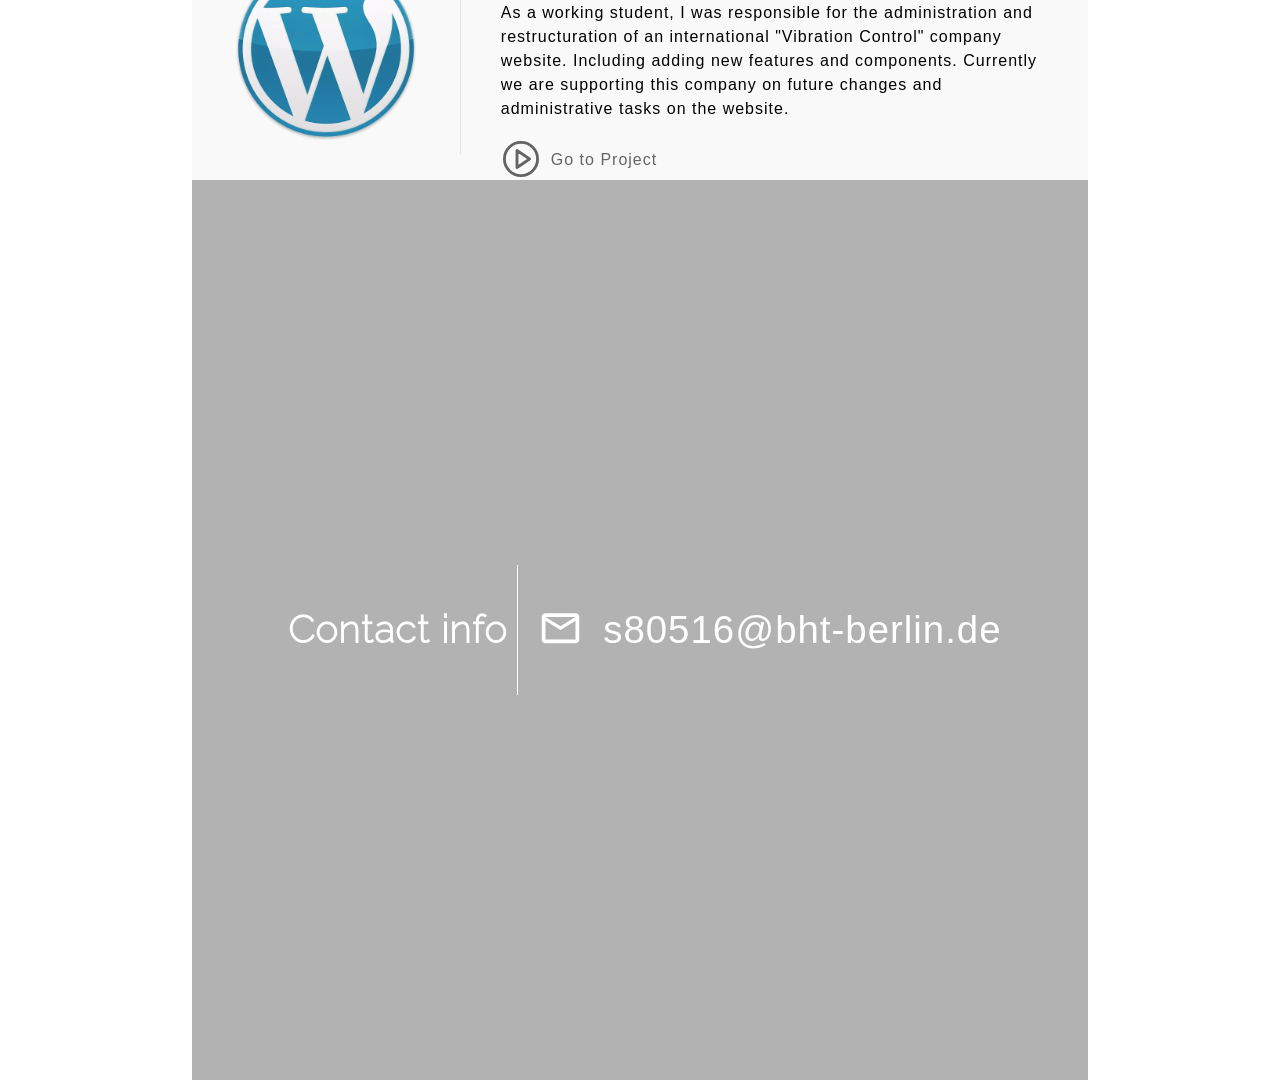
==== commit 579b2e5f: "- fix header" ====
--- a/index.html
+++ b/index.html
@@ -32,7 +32,7 @@
         <nav>
             <a href="#home">Welcome</a>
 
-            <a href="#skills">Skills & Tools</a>
+            <a href="#skills">Skills</a>
 
             <a href="#projects">Projects</a>
 
@@ -113,7 +113,7 @@
             </div>
 
         </div>
-        <div class="parallax" data-parallax="scroll" data-image-src="./images/background2.webp" alt="background2">
+        <div class="parallax" data-parallax="scroll" data-image-src="./images/background4.webp" alt="background4">
             <div class="blur">
                 <h2>Skills & Tools</h2>
             </div>
--- a/css/styles.css
+++ b/css/styles.css
@@ -503,7 +503,7 @@
 }
 @media screen and (max-width: 400px) {
   header nav a {
-    font-size: 1rem !important;
+    font-size: 0.8rem !important;
   }
 }
 header {
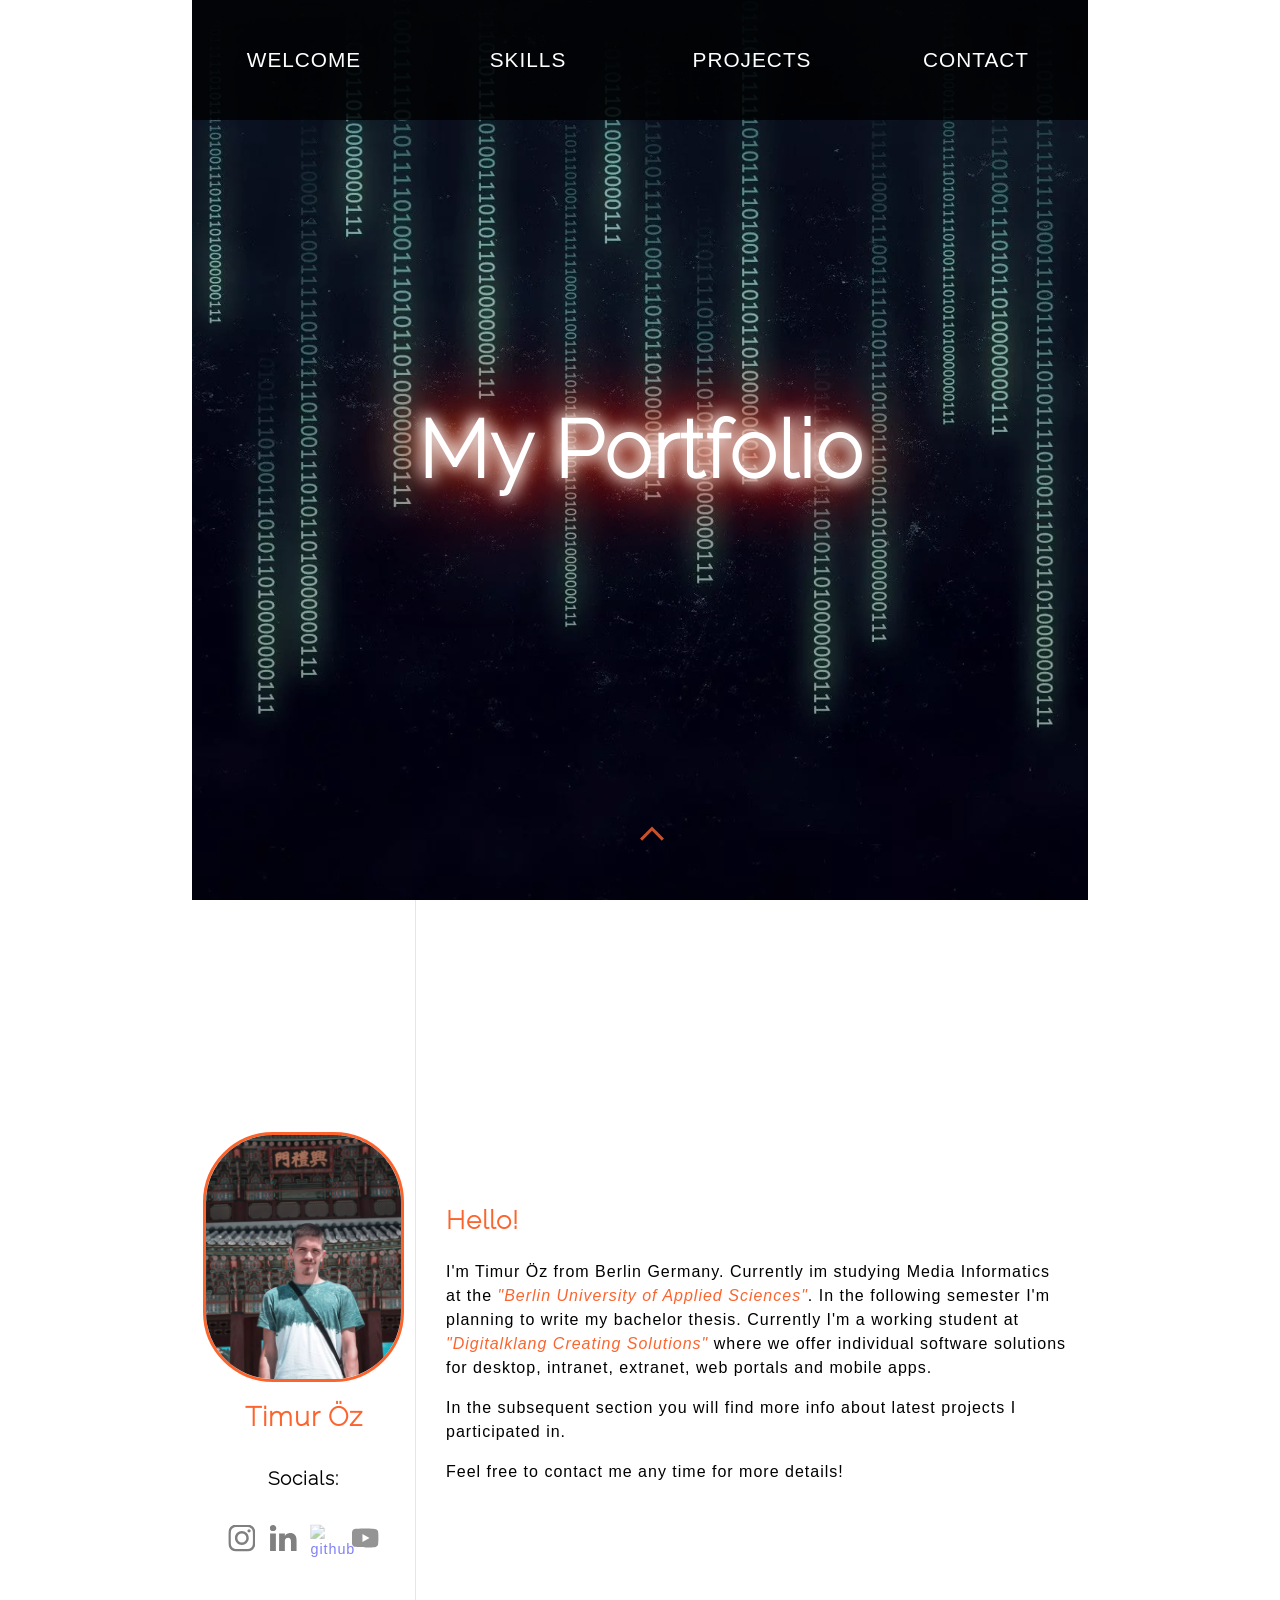
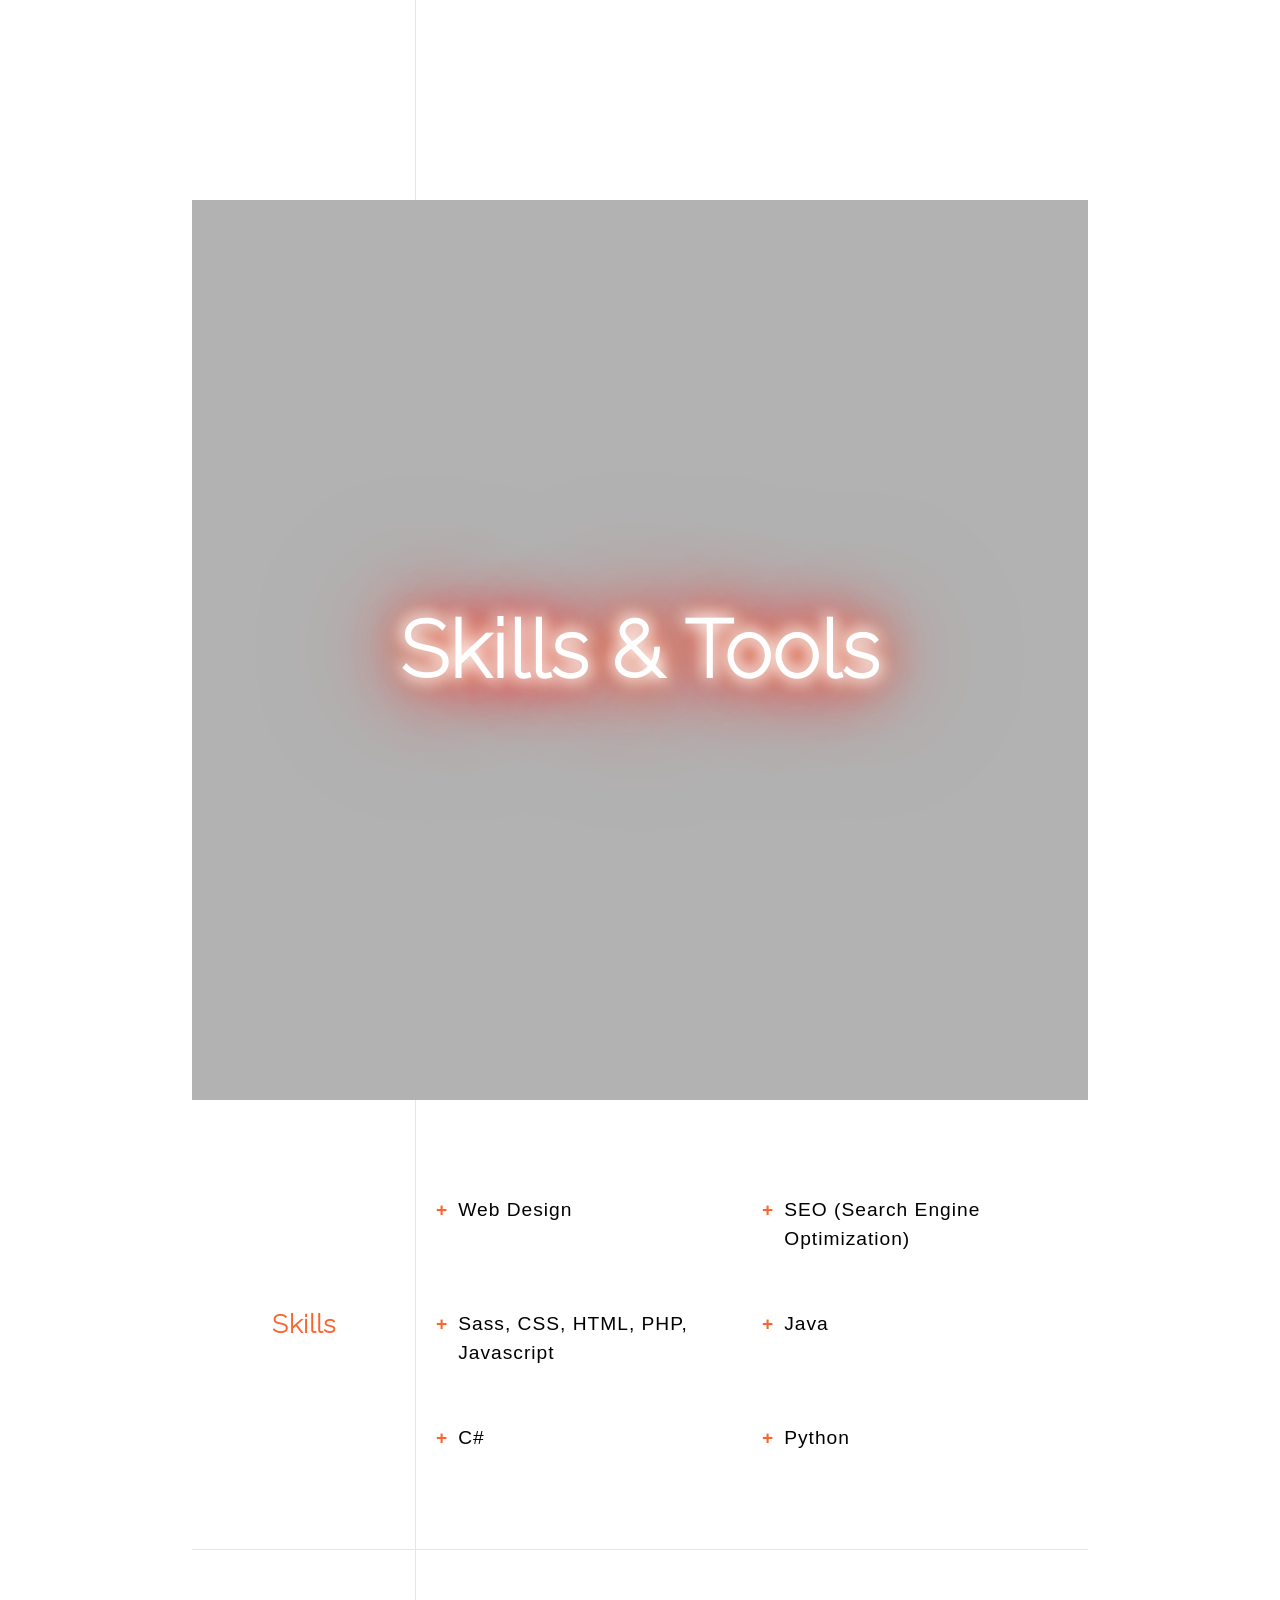
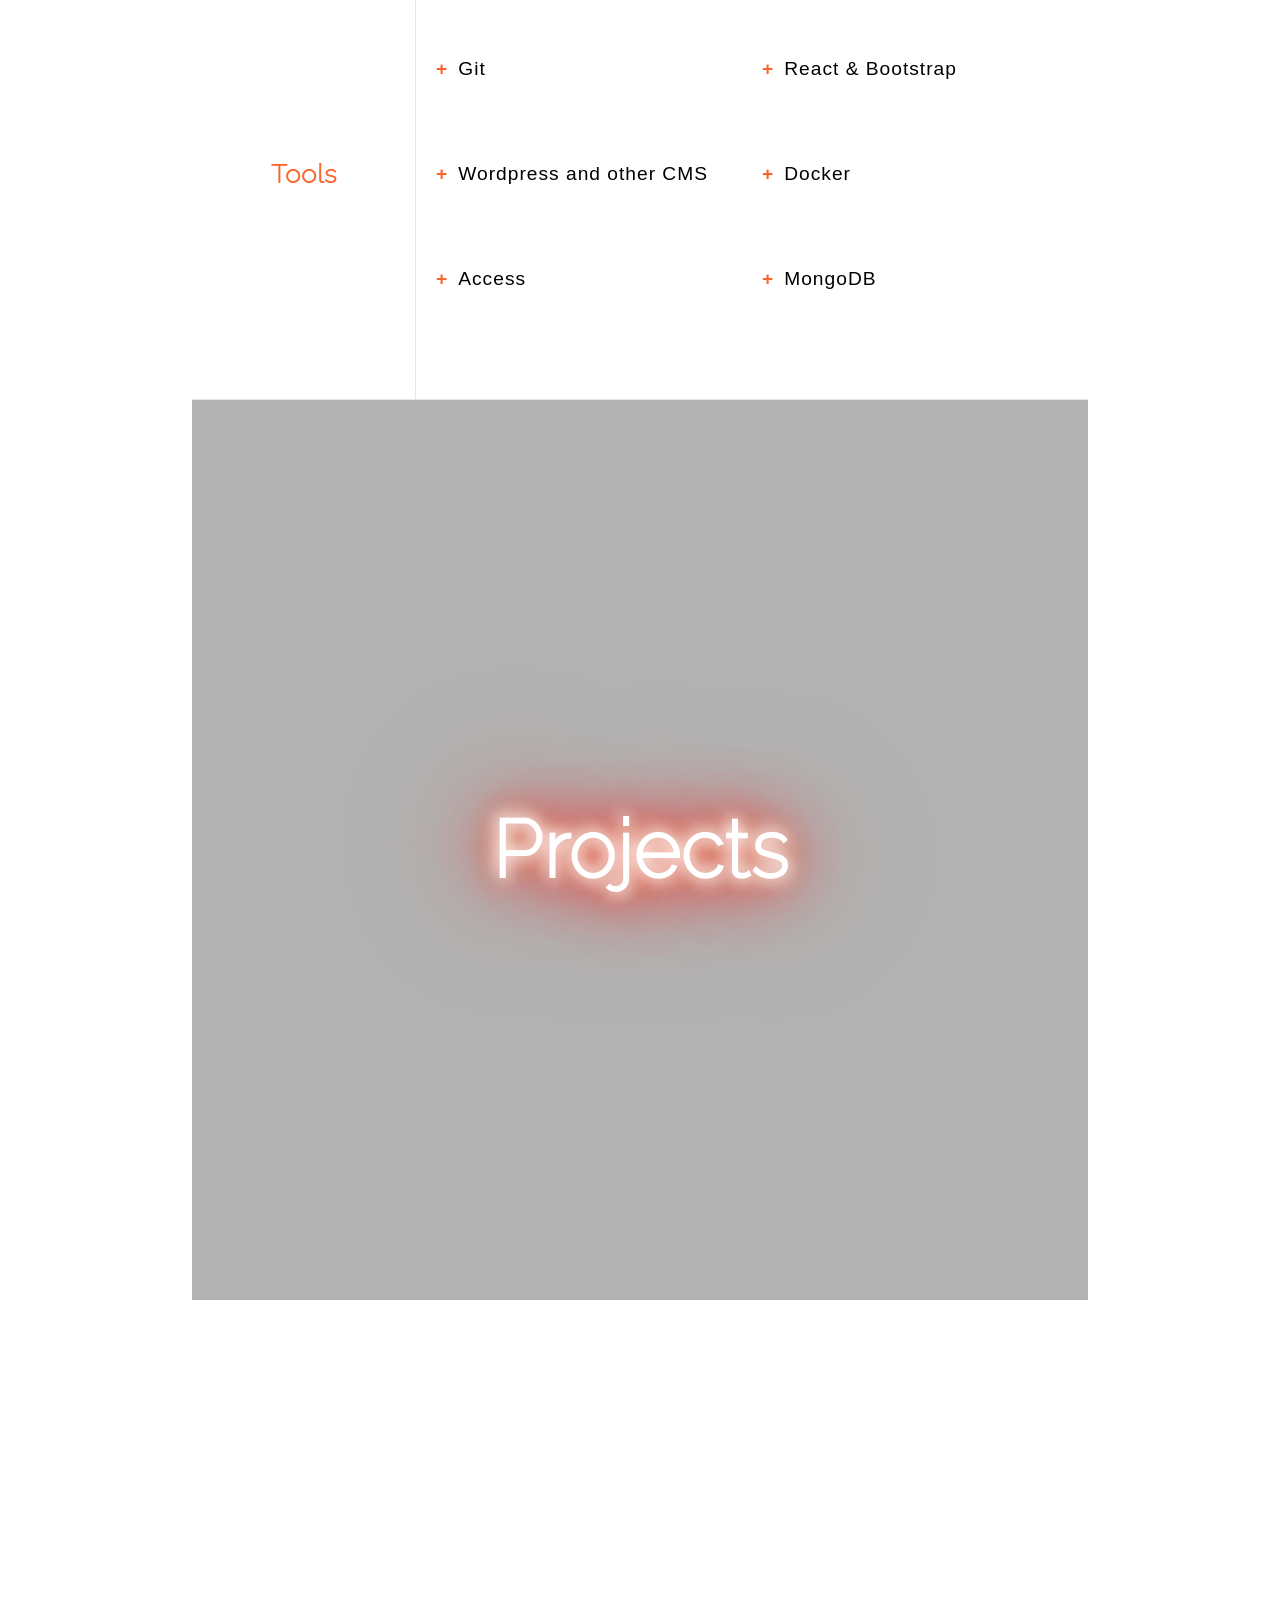
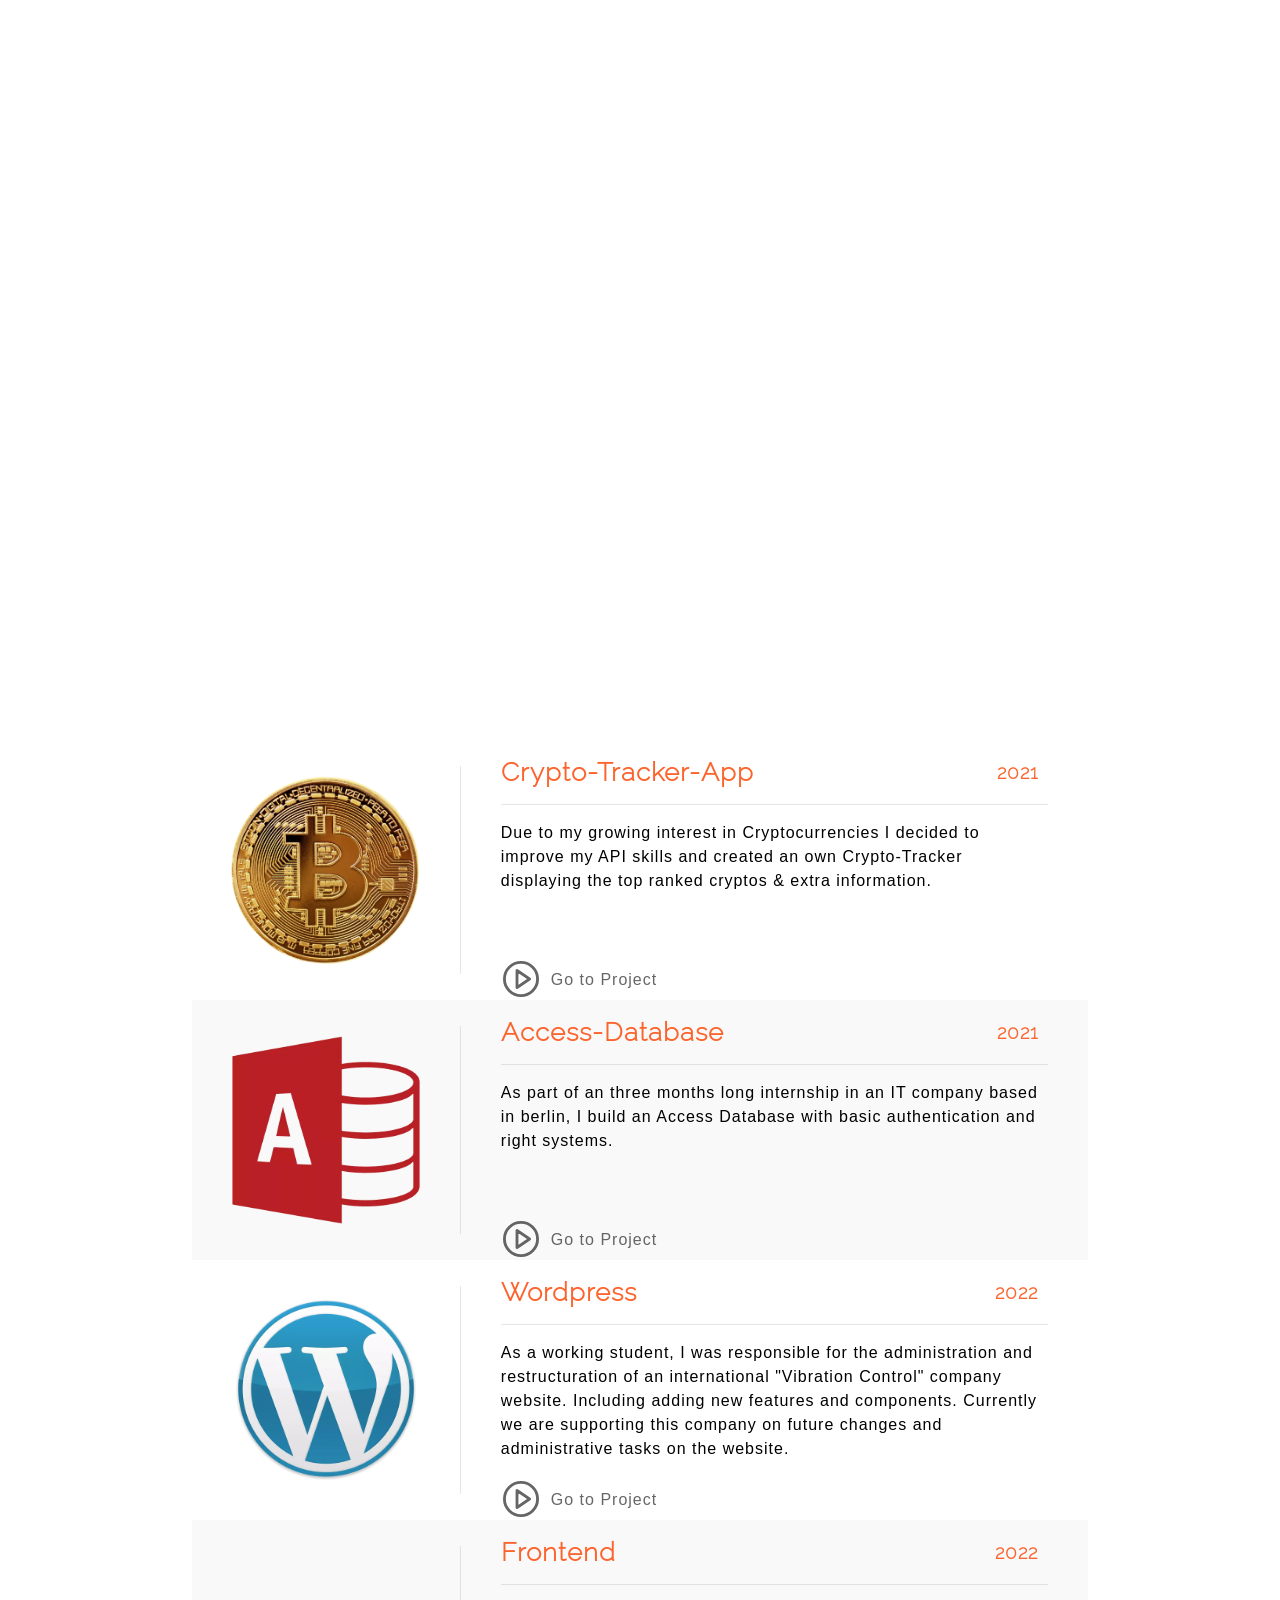
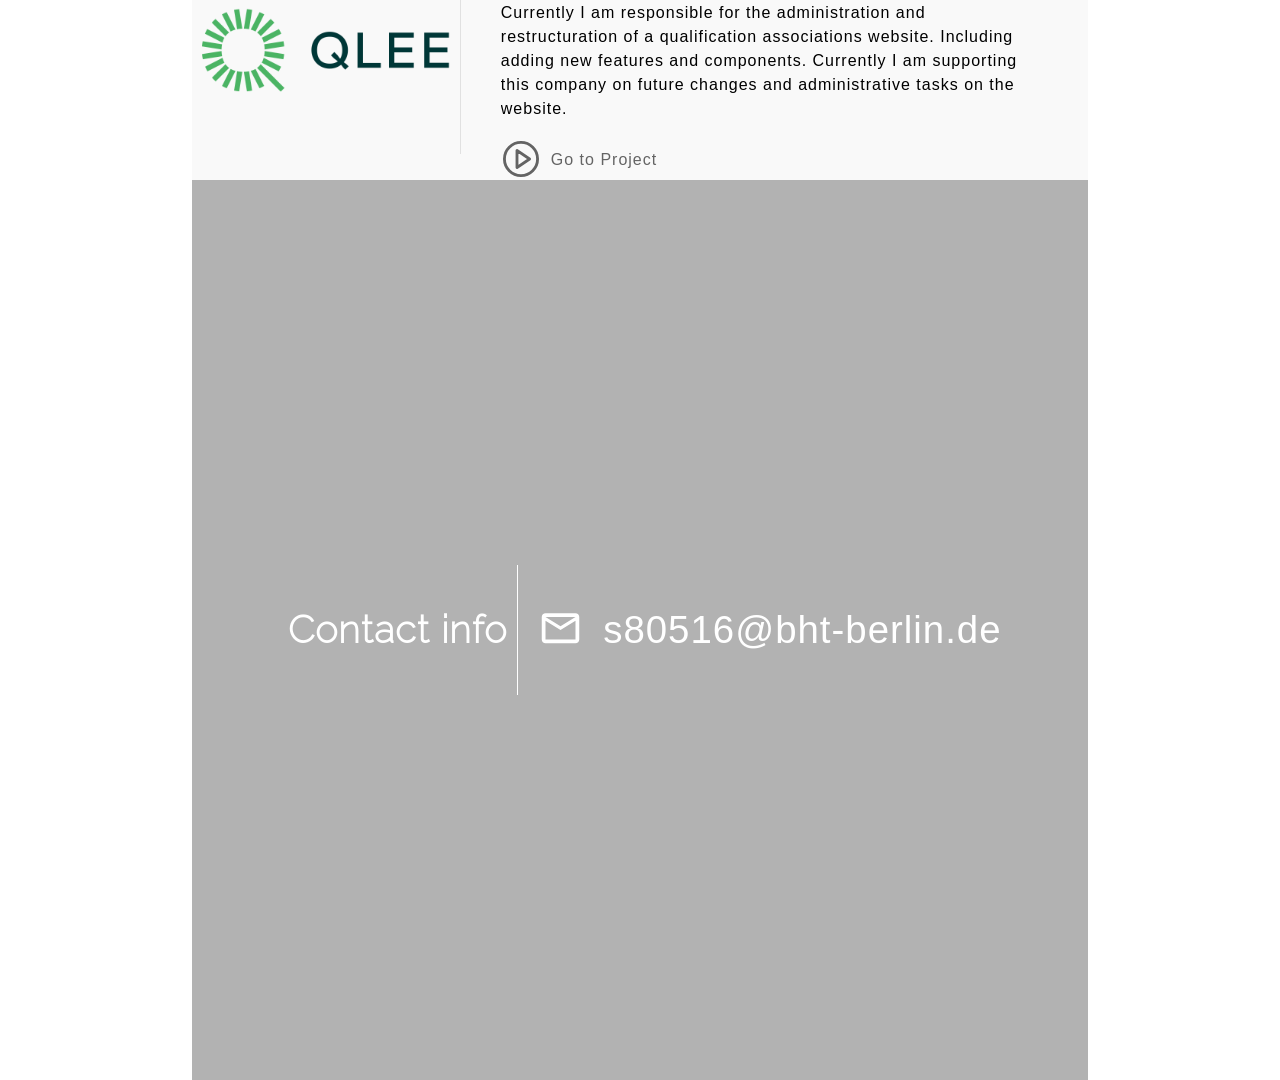
==== commit 0e84ff90: "- add new porject" ====
--- a/index.html
+++ b/index.html
@@ -2,7 +2,7 @@
 <html lang="de">
 
 <head>
-    <meta charset="utf-8">
+    <meta charset="UTF-8">
     <meta name="description" content="Personal portfolio of the Developer Timur Öz based in Berlin Germany and his recent projects. Using common programming languages like CSS, Javascript, java etc.">
     <meta name="keywords" content="Portfolio, Timur Öz, Timur, HTML, CSS, JavaScript, developer, frontend, backend, student">
     <meta name="author" content="Timur Öz">
@@ -12,11 +12,12 @@
     <link rel="icon" type="image/x-icon" href="/images/favicon.ico" alt="favicon">
     <link rel="stylesheet" href="css/styles.css">
     <link rel="stylesheet" href="./cookie-consent/cookieconsent.css" media="print" onload="this.media='all'">
-    <script src="https://ajax.googleapis.com/ajax/libs/jquery/1.11.0/jquery.min.js"></script>
+    <!-- <script src="https://ajax.googleapis.com/ajax/libs/jquery/1.11.0/jquery.min.js"></script> -->
+    <script src="./jquery/jquery.min.js"></script>
     <script src="./javascript/parallax.min.js"></script>
-    <script src="./js/scroll-indicator.js"></script>
     <script src="./js/observer.js" defer></script>
     <script src="./js/headerscroll.js" defer></script>
+    <script src="./js/scroll-indicator.js" defer></script>
 
     <!-- for Social Media  -->
     <meta property="og:title" content="Timur Öz Portfolio" />
@@ -168,7 +169,7 @@
         <div id="projects" class="projects">
             <div class="project-cards slide-in">
                 <div class="project-img">
-                    <img src="./images/unity.webp" alt="unity" />
+                    <img src="./images/unity.webp" alt="unity" href="https://github.com/lireboy/gamedev" />
                 </div>
                 <div class="project-info">
                     <div class="info-title">
@@ -293,7 +294,7 @@
                 </div>
             </div>
             <!-- ------------------new card-------------- -->
-            <div class="project-cards slide-in">
+            <!-- <div class="project-cards slide-in">
                 <div class="project-img">
                     <img src="./images/api.webp" alt="api" />
                 </div>
@@ -322,7 +323,7 @@
                         </a>
                     </div>
                 </div>
-            </div>
+            </div> -->
             <!-- ------------------new card-------------- -->
             <div class="project-cards slide-in">
                 <div class="project-img">
@@ -412,6 +413,38 @@
                                 </svg>
                         </a>
                         <a href="https://www.gerb.com/" aria-label="gerb">
+                            <p>Go to Project</p>
+                        </a>
+                    </div>
+                </div>
+            </div>
+            <!-- ------------------new card-------------- -->
+            <div class="project-cards slide-in">
+                <div class="project-img">
+                    <img class="qlee-logo" src="./images/logo-qlee.webp" alt="qlee logo" />
+                </div>
+                <div class="project-info">
+                    <div class="info-title">
+                        <h2>Frontend</h2>
+                        <h4>2022</h4>
+                    </div>
+                    <div class="info-text">
+                        <p>Currently I am responsible for the administration and restructuration of a qualification associations website. Including adding new features and components. Currently I am supporting this company on future changes and administrative
+                            tasks on the website.</p>
+                    </div>
+                    <div class="goto-project">
+                        <a class="play" href="https://www.qlee.eu/" aria-label="qlee website">
+                            <svg id="play-button" viewBox="-5 -5 70 70" style="enable-background:new 0 0 60 60;" xml:space="preserve">
+
+                                        <path d="M45.563,29.174l-22-15c-0.307-0.208-0.703-0.231-1.031-0.058C22.205,14.289,22,14.629,22,15v30
+                                            c0,0.371,0.205,0.711,0.533,0.884C22.679,45.962,22.84,46,23,46c0.197,0,0.394-0.059,0.563-0.174l22-15
+                                            C45.836,30.64,46,30.331,46,30S45.836,29.36,45.563,29.174z M24,43.107V16.893L43.225,30L24,43.107z"/>
+                                        <path d="M30,0C13.458,0,0,13.458,0,30s13.458,30,30,30s30-13.458,30-30S46.542,0,30,0z M30,58C14.561,58,2,45.439,2,30
+                                            S14.561,2,30,2s28,12.561,28,28S45.439,58,30,58z"/>
+
+                                </svg>
+                        </a>
+                        <a href="https://www.qlee.eu/" aria-label="qlee">
                             <p>Go to Project</p>
                         </a>
                     </div>
--- a/css/styles.css
+++ b/css/styles.css
@@ -40,6 +40,7 @@
 
 .parallax {
   display: flex;
+  background-attachment: fixed;
   flex-direction: column;
   justify-content: center;
   align-items: center;
@@ -85,6 +86,11 @@
   fill: rgb(252, 100, 45);
 }
 
+@media screen and (max-width: 420px) {
+  .scroll-down {
+    top: 80vh;
+  }
+}
 .back-to-top {
   position: fixed;
   display: flex;
@@ -310,6 +316,7 @@
 }
 .project-cards .project-img {
   display: flex;
+  z-index: 999;
   align-items: center;
   padding: 10px;
   justify-content: center;
--- a/cookie-consent/cookieconsent.css
+++ b/cookie-consent/cookieconsent.css
@@ -855,8 +855,7 @@
 
 #s-c-bn:after,
 #s-c-bn:before {
-    background: #2d4156;
-    background: var(--cc-btn-secondary-text);
+    background: var(--cc-btn-primary-bg) !important;
     border-radius: 1em;
     height: .6em;
     left: .82em;
